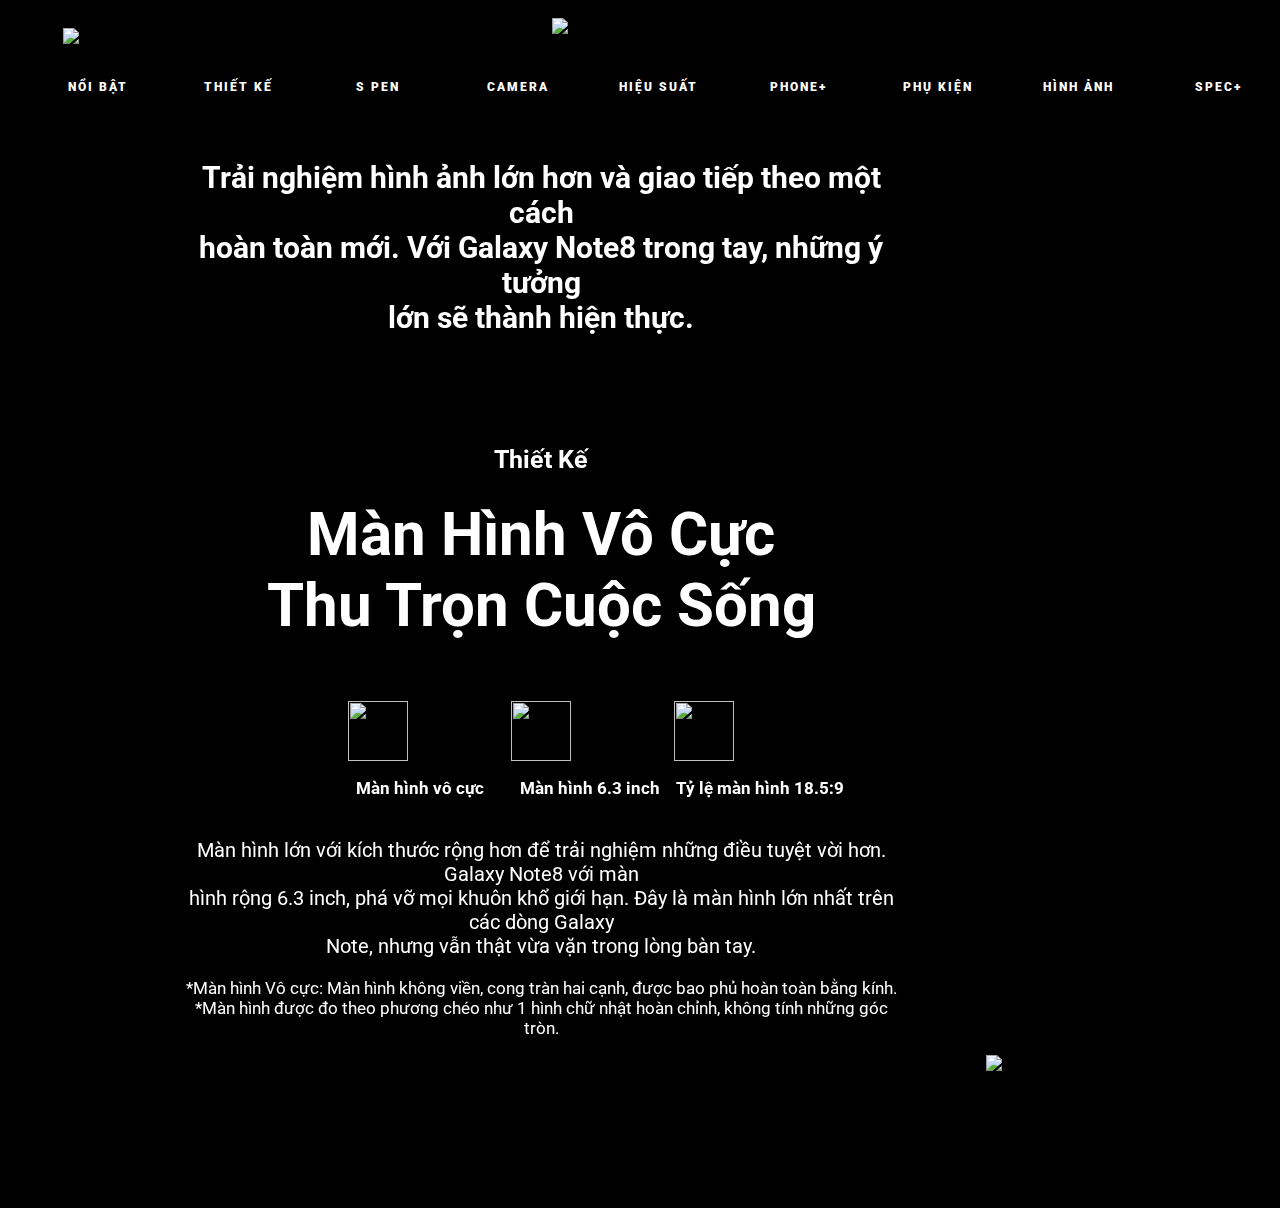
==== src/index.html @ 5ccabdea "add ManHinhVoCuc to html and css file" ====
<!doctype html>
<html lang="en">
    <head>
        <meta charset="UTF-8">
        <meta name="viewport"
              content="width=device-width, user-scalable=no, initial-scale=1.0, maximum-scale=1.0, minimum-scale=1.0">
        <meta http-equiv="X-UA-Compatible" content="ie=edge">
        <title>Samsung Note8</title>
        <link href="style.css" type="text/css" rel="stylesheet">
        <link href="https://fonts.googleapis.com/css?family=Roboto" rel="stylesheet">
    </head>
    <body >
    <header>
        <div id="headMenu">
            <img src="../res/ssn8_logo.png" id="logoSanPham"/>
            <a href="http://www.samsung.com/global/galaxy/">
                <img src="../res/samsung_logo.png" id="logoHang"/>
            </a>
            <div id="menu">
                <a href="#">
                    <div class="MenuItems">NỔI BẬT</div>
                </a>

                <a href="#">
                    <div class="MenuItems">THIẾT KẾ</div>
                </a>

                <a href="#">
                    <div class="MenuItems">S PEN</div>
                </a>

                <a href="#">
                    <div class="MenuItems">CAMERA</div>
                </a>

                <a href="#">
                    <div class="MenuItems">HIỆU SUẤT</div>
                </a>

                <a href="#">
                    <div class="MenuItems">PHONE+</div>
                </a>

                <a href="#">
                    <div class="MenuItems">PHỤ KIỆN</div>
                </a>

                <a href="#">
                    <div class="MenuItems">HÌNH ẢNH</div>
                </a>

                <a href="#">
                    <div class="MenuItems">SPEC+</div>
                </a>
            </div>
        </div>
    </header>
        <section id="lamPhaiLon">
            <div class="head">

            </div>
            <div class="body">

            </div>
            <div id="video">

            </div>
        </section>
        <section id="voCuc">
            <div class="head" id="voCucHead">
                <p id="trai_nghiem">Trải nghiệm hình ảnh lớn hơn và giao tiếp theo một cách<br>hoàn toàn mới. Với Galaxy Note8 trong tay, những ý tưởng<br>lớn sẽ thành hiện thực.</p>
                <p id="thiết_kế">Thiết Kế</p>
                <p id="mhvc">Màn Hình Vô Cực<br>Thu Trọn Cuộc Sống</p>
                <p>
                    <img src="https://image.samsung.com/vn/smartphones/galaxy-note8/images/galaxy-note8_design_icon01.png" width="60px" height="60px"/>
                    <img id="ahihi" src="https://image.samsung.com/vn/smartphones/galaxy-note8/images/galaxy-note8_design_icon02.png" width="60px" height="60px"/>
                    <img src="https://image.samsung.com/vn/smartphones/galaxy-note8/images/galaxy-note8_design_icon03.png" width="60px" height="60px"/>
                </p>
                <ul id="gioiThieu">
                    <li class="voCucItem">Màn hình vô cực</li>
                    <li class="voCucItem">Màn hình 6.3 inch</li>
                    <li class="voCucItem">Tỷ lệ màn hình 18.5:9</li>
                </ul>
                <p id="xuong"><br>Màn hình lớn với kích thước rộng hơn để trải nghiệm những điều tuyệt vời hơn. Galaxy Note8 với màn<br>hình rộng 6.3 inch, phá vỡ mọi khuôn khổ giới hạn. Đây là màn hình lớn nhất trên các dòng Galaxy<br>Note, nhưng vẫn thật vừa vặn trong lòng bàn tay.</p>
                <p id="hihi">*Màn hình Vô cực: Màn hình không viền, cong tràn hai cạnh, được bao phủ hoàn toàn bằng kính.<br>*Màn hình được đo theo phương chéo như 1 hình chữ nhật hoàn chỉnh, không tính những góc tròn.</p>
            </div>
            <div class="body" onmouseover="playAnimation()">
                <video id="videoPlayer" width= "100%" class="voCucImg" >
                    <source src="../res/note8-design.webm" type="video/webm"/>
                    Your browser does not support this media type
                </video>
                <img id="myPhone" class="voCucImg" src="https://image.samsung.com/vn/smartphones/galaxy-note8/images/galaxy-note8_design_phone_big.png">
            </div>
        </section>
        <section id="sPen">
            <div class="head">

            </div>
            <div class="body">

            </div>
        </section>
        <section id="camera">
            <div class="head">

            </div>
            <div class="body">

            </div>
        </section>
        <section id="hieuSuat">
            <div class="head">

            </div>
            <div class="body">

            </div>
        </section>
        <section id="phone-plus">
            <div class="head">

            </div>
            <div class="body">

            </div>
        </section>
        <section id="smart_switch">
            <div class="head">

            </div>
            <div class="body">

            </div>
        </section>
        <footer>
            <div id="hoTroThongtin">

            </div>
            <div id="thongTinPhapLy">

            </div>
        </footer>
    <script src="controller.js"></script>

    </body>
</html>
---- src/style.css ----
body {
    background-color: black;
    -webkit-font-smoothing: antialiased;
    font-size: 14px;
    font-family: 'Roboto', sans-serif;
}

/*Menu Trang Web*/
.MenuItems {
    width: 100px;
    height: 20px;
    border: hidden;
    float: left;
    text-align: center;
    position: relative;
    padding: 2px 0;
    margin-top: 10px;
    margin-left: 40px;
    letter-spacing: 2px;
    font-size: 12px;
    line-height: 10px;
    font-weight: 900;
    color: white;
    display: inline-block;

}

.MenuItems::before {
    content: "";
    display: block;
    position: absolute;
    bottom: 5px;
    height: 2px;
    width: 100%;
    background-color: white;
    transform-origin: center;
    transform: scale(0, 1);
    transition: transform 0.3s ease-out;
}

.MenuItems:hover {
    color: white;
    text-decoration: none;
}

.MenuItems:hover::before {
    transform-origin: center;
    transform: scale(1, 1);
}

#logoHang {
    width: 15%;
    position: absolute;
    top: 10px;
    left: 42.5%

}

#logoSanPham {
    position: fixed;
    margin-left: 55px;
    margin-top: 20px;
    height: 20px;
}

#headMenu {
    width: 100%;
    position: absolute;
    background-color: black;
}

#menu {
    background-color: black;
    position: fixed;
    top: 70px;
}

/*Man Hinh Vo Cuc*/
#voCuc {
    position: absolute;
    top: 100px;
}

ul li {
    list-style-type: none;
    float: left;
    width: 170px;
    font-size: 17px;
    display: inline;
}

video {
    top: 0;
    left: 0;
}

#myPhone {
    position: absolute;
    width: 80%;
    z-index: 300000;
    margin-left: 10%;
}

#gioiThieu {
    padding-left: 21%;
}

#voCucHead {
    height: fit-content;
    text-align: center;
    font-weight: bold;
    padding-top: 30px;
    color: white;
    display: inline-block;
    padding-left: 20%;
}

#trai_nghiem {
    font-size: 30px;
    padding-bottom: 80px;
}

#thiết_kế {
    font-size: 25px;
}

#mhvc {
    font-size: 60px;
    margin-top: 10px;
}

#ahihi {
    padding: 0 100px 0 100px;
}

#d {
    padding-left: 460px;
}

#xuong {
    padding-top: 30px;
    font-weight: initial;
    font-size: 20px;
}

#hihi {
    font-weight: initial;
    font-size: 17px;
}
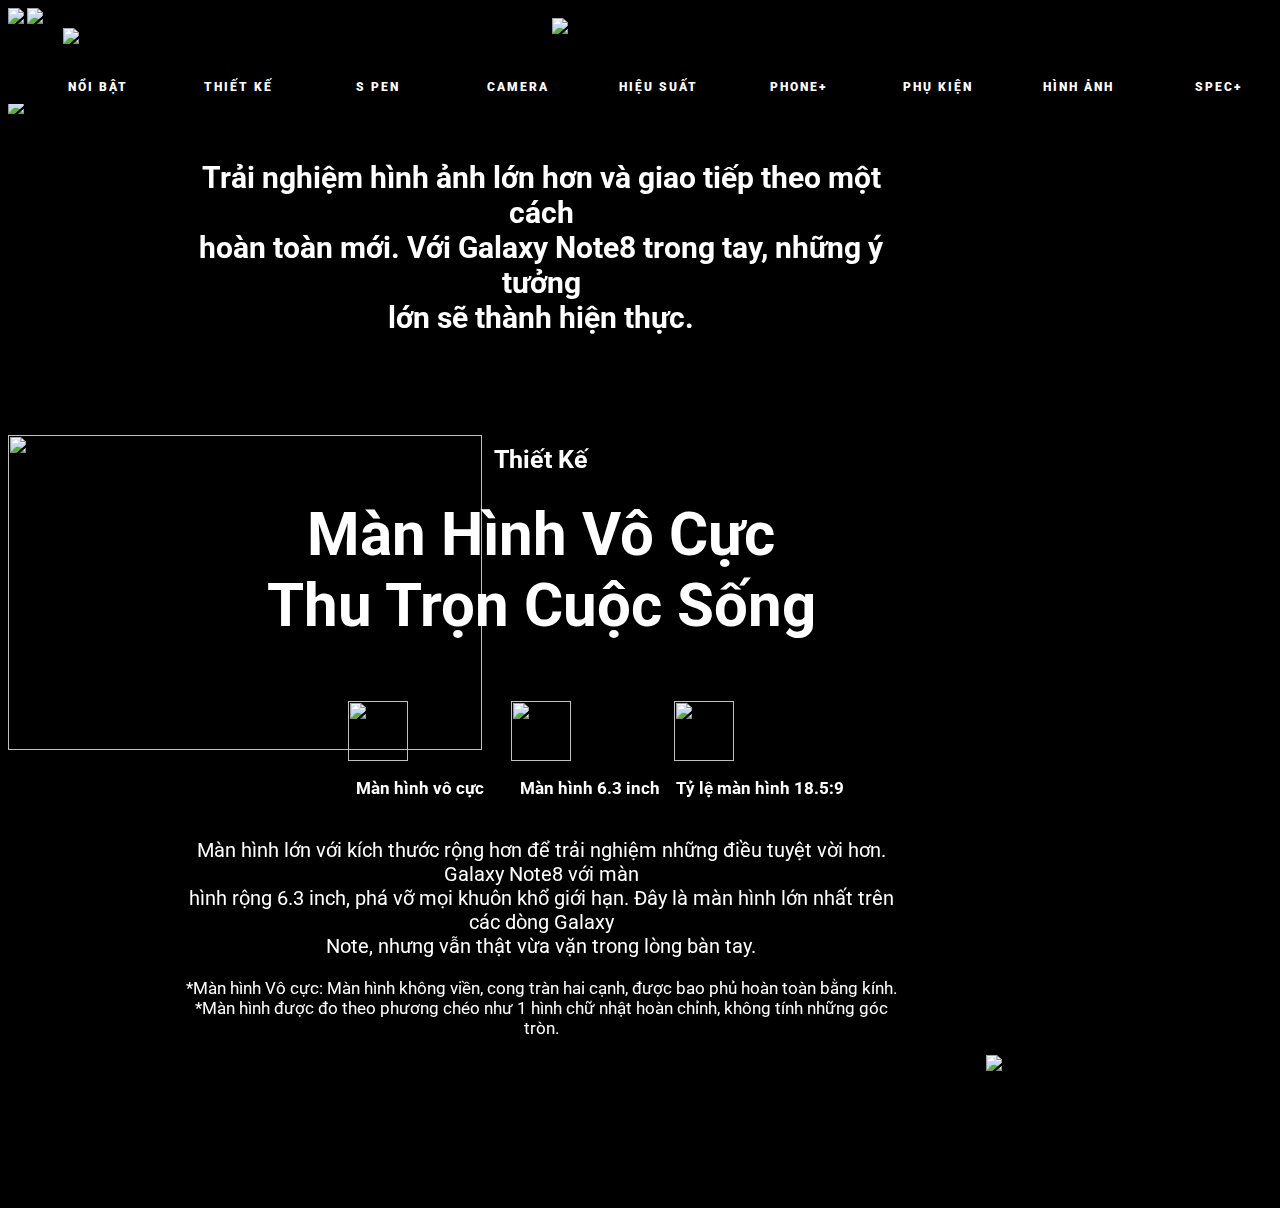
==== commit 9fdfe2c8: "fix bug in index.html" ====
--- a/src/index.html
+++ b/src/index.html
@@ -1,21 +1,24 @@
 <!doctype html>
 <html lang="en">
-    <head>
-        <meta charset="UTF-8">
-        <meta name="viewport"
-              content="width=device-width, user-scalable=no, initial-scale=1.0, maximum-scale=1.0, minimum-scale=1.0">
-        <meta http-equiv="X-UA-Compatible" content="ie=edge">
-        <title>Samsung Note8</title>
-        <link href="style.css" type="text/css" rel="stylesheet">
-        <link href="https://fonts.googleapis.com/css?family=Roboto" rel="stylesheet">
-    </head>
-    <body >
-    <header>
-        <div id="headMenu">
+<head>
+    <meta charset="UTF-8">
+    <meta name="viewport"
+          content="width=device-width, user-scalable=no, initial-scale=1.0, maximum-scale=1.0, minimum-scale=1.0">
+    <meta http-equiv="X-UA-Compatible" content="ie=edge">
+    <title>Samsung Note8</title>
+    <link href="style.css" type="text/css" rel="stylesheet">
+    <link href="https://fonts.googleapis.com/css?family=Roboto" rel="stylesheet">
+    <link href="https://fonts.googleapis.com/css?family=Roboto+Condensed" rel="stylesheet">
+</head>
+<body>
+<header>
+    <div id="headMenu">
+        <a href="http://www.samsung.com/global/galaxy/">
+            <img src="../res/samsung_logo.png" id="logoHang"/>
+        </a>
+        <div id="goWithScroll">
             <img src="../res/ssn8_logo.png" id="logoSanPham"/>
-            <a href="http://www.samsung.com/global/galaxy/">
-                <img src="../res/samsung_logo.png" id="logoHang"/>
-            </a>
+
             <div id="menu">
                 <a href="#">
                     <div class="MenuItems">NỔI BẬT</div>
@@ -54,93 +57,110 @@
                 </a>
             </div>
         </div>
-    </header>
-        <section id="lamPhaiLon">
-            <div class="head">
+    </div>
+</header>
+<section id="lamPhaiLon">
+    <img src="https://image.samsung.com/vn/smartphones/galaxy-note8/images/galaxy-note8_overview_kv_type1_m.jpg"
+         id="backgroundLPL">
+    <img src="../res/ssn8_logo.png" id="logoLPL"/>
+    <h1 id="lpl">Làm phải lớn</h1>
+    <img id="anh_lpl"
+         src="https://image.samsung.com/vn/smartphones/galaxy-note8/images/galaxy-note8_overview_kv_phone_black_m.png"/>
+    <div id="video">
+        <iframe width="510" height="315" src="https://www.youtube.com/embed/RKYjdTiMkXM" frameborder="0">
+            Video not supported
+        </iframe>
+        <iframe width="510" height="315" src="https://www.youtube.com/embed/CwOH-DRgnPo" frameborder="0">
+            Video not supported
+        </iframe>
+        <img src="https://images.samsung.com/is/image/samsung/p5/vn/smartphones/galaxy-note8/galaxy-note8_banner04_m.jpg?$ORIGIN_JPG$"
+             width="474" height="315"/>
+    </div>
+</section>
+<section id="voCuc">
+    <div class="head" id="voCucHead">
+        <p id="trai_nghiem">Trải nghiệm hình ảnh lớn hơn và giao tiếp theo một cách<br>hoàn toàn mới. Với Galaxy Note8
+            trong tay, những ý tưởng<br>lớn sẽ thành hiện thực.</p>
+        <p id="thiết_kế">Thiết Kế</p>
+        <p id="mhvc">Màn Hình Vô Cực<br>Thu Trọn Cuộc Sống</p>
+        <p>
+            <img src="https://image.samsung.com/vn/smartphones/galaxy-note8/images/galaxy-note8_design_icon01.png"
+                 width="60px" height="60px"/>
+            <img id="ahihi"
+                 src="https://image.samsung.com/vn/smartphones/galaxy-note8/images/galaxy-note8_design_icon02.png"
+                 width="60px" height="60px"/>
+            <img src="https://image.samsung.com/vn/smartphones/galaxy-note8/images/galaxy-note8_design_icon03.png"
+                 width="60px" height="60px"/>
+        </p>
+        <ul id="gioiThieu">
+            <li class="voCucItem">Màn hình vô cực</li>
+            <li class="voCucItem">Màn hình 6.3 inch</li>
+            <li class="voCucItem">Tỷ lệ màn hình 18.5:9</li>
+        </ul>
+        <p id="xuong"><br>Màn hình lớn với kích thước rộng hơn để trải nghiệm những điều tuyệt vời hơn. Galaxy Note8 với
+            màn<br>hình rộng 6.3 inch, phá vỡ mọi khuôn khổ giới hạn. Đây là màn hình lớn nhất trên các dòng Galaxy<br>Note,
+            nhưng vẫn thật vừa vặn trong lòng bàn tay.</p>
+        <p id="hihi">*Màn hình Vô cực: Màn hình không viền, cong tràn hai cạnh, được bao phủ hoàn toàn bằng kính.<br>*Màn
+            hình được đo theo phương chéo như 1 hình chữ nhật hoàn chỉnh, không tính những góc tròn.</p>
+    </div>
+    <div class="body" onmouseover="playAnimation()">
+        <video id="videoPlayer" preload="auto" width="100%" class="voCucImg">
+            <source src="../res/voCuc_video.webm" type="video/webm"/>
+            Your browser does not support this media type
+        </video>
+        <img id="myPhone" class="voCucImg"
+             src="https://image.samsung.com/vn/smartphones/galaxy-note8/images/galaxy-note8_design_phone_big.png">
+    </div>
+</section>
+<section id="sPen">
+    <div class="head">
 
-            </div>
-            <div class="body">
+    </div>
+    <div class="body">
 
-            </div>
-            <div id="video">
+    </div>
+</section>
+<section id="camera">
+    <div class="head">
 
-            </div>
-        </section>
-        <section id="voCuc">
-            <div class="head" id="voCucHead">
-                <p id="trai_nghiem">Trải nghiệm hình ảnh lớn hơn và giao tiếp theo một cách<br>hoàn toàn mới. Với Galaxy Note8 trong tay, những ý tưởng<br>lớn sẽ thành hiện thực.</p>
-                <p id="thiết_kế">Thiết Kế</p>
-                <p id="mhvc">Màn Hình Vô Cực<br>Thu Trọn Cuộc Sống</p>
-                <p>
-                    <img src="https://image.samsung.com/vn/smartphones/galaxy-note8/images/galaxy-note8_design_icon01.png" width="60px" height="60px"/>
-                    <img id="ahihi" src="https://image.samsung.com/vn/smartphones/galaxy-note8/images/galaxy-note8_design_icon02.png" width="60px" height="60px"/>
-                    <img src="https://image.samsung.com/vn/smartphones/galaxy-note8/images/galaxy-note8_design_icon03.png" width="60px" height="60px"/>
-                </p>
-                <ul id="gioiThieu">
-                    <li class="voCucItem">Màn hình vô cực</li>
-                    <li class="voCucItem">Màn hình 6.3 inch</li>
-                    <li class="voCucItem">Tỷ lệ màn hình 18.5:9</li>
-                </ul>
-                <p id="xuong"><br>Màn hình lớn với kích thước rộng hơn để trải nghiệm những điều tuyệt vời hơn. Galaxy Note8 với màn<br>hình rộng 6.3 inch, phá vỡ mọi khuôn khổ giới hạn. Đây là màn hình lớn nhất trên các dòng Galaxy<br>Note, nhưng vẫn thật vừa vặn trong lòng bàn tay.</p>
-                <p id="hihi">*Màn hình Vô cực: Màn hình không viền, cong tràn hai cạnh, được bao phủ hoàn toàn bằng kính.<br>*Màn hình được đo theo phương chéo như 1 hình chữ nhật hoàn chỉnh, không tính những góc tròn.</p>
-            </div>
-            <div class="body" onmouseover="playAnimation()">
-                <video id="videoPlayer" width= "100%" class="voCucImg" >
-                    <source src="../res/note8-design.webm" type="video/webm"/>
-                    Your browser does not support this media type
-                </video>
-                <img id="myPhone" class="voCucImg" src="https://image.samsung.com/vn/smartphones/galaxy-note8/images/galaxy-note8_design_phone_big.png">
-            </div>
-        </section>
-        <section id="sPen">
-            <div class="head">
+    </div>
+    <div class="body">
 
-            </div>
-            <div class="body">
+    </div>
+</section>
+<section id="hieuSuat">
+    <div class="head">
 
-            </div>
-        </section>
-        <section id="camera">
-            <div class="head">
+    </div>
+    <div class="body">
 
-            </div>
-            <div class="body">
+    </div>
+</section>
+<section id="phone-plus">
+    <div class="head">
 
-            </div>
-        </section>
-        <section id="hieuSuat">
-            <div class="head">
+    </div>
+    <div class="body">
 
-            </div>
-            <div class="body">
+    </div>
+</section>
+<section id="smart_switch">
+    <div class="head">
 
-            </div>
-        </section>
-        <section id="phone-plus">
-            <div class="head">
+    </div>
+    <div class="body">
 
-            </div>
-            <div class="body">
+    </div>
+</section>
+<footer>
+    <div id="hoTroThongtin">
 
-            </div>
-        </section>
-        <section id="smart_switch">
-            <div class="head">
+    </div>
+    <div id="thongTinPhapLy">
 
-            </div>
-            <div class="body">
+    </div>
+</footer>
+<script src="controller.js"></script>
 
-            </div>
-        </section>
-        <footer>
-            <div id="hoTroThongtin">
-
-            </div>
-            <div id="thongTinPhapLy">
-
-            </div>
-        </footer>
-    <script src="controller.js"></script>
-
-    </body>
+</body>
 </html>
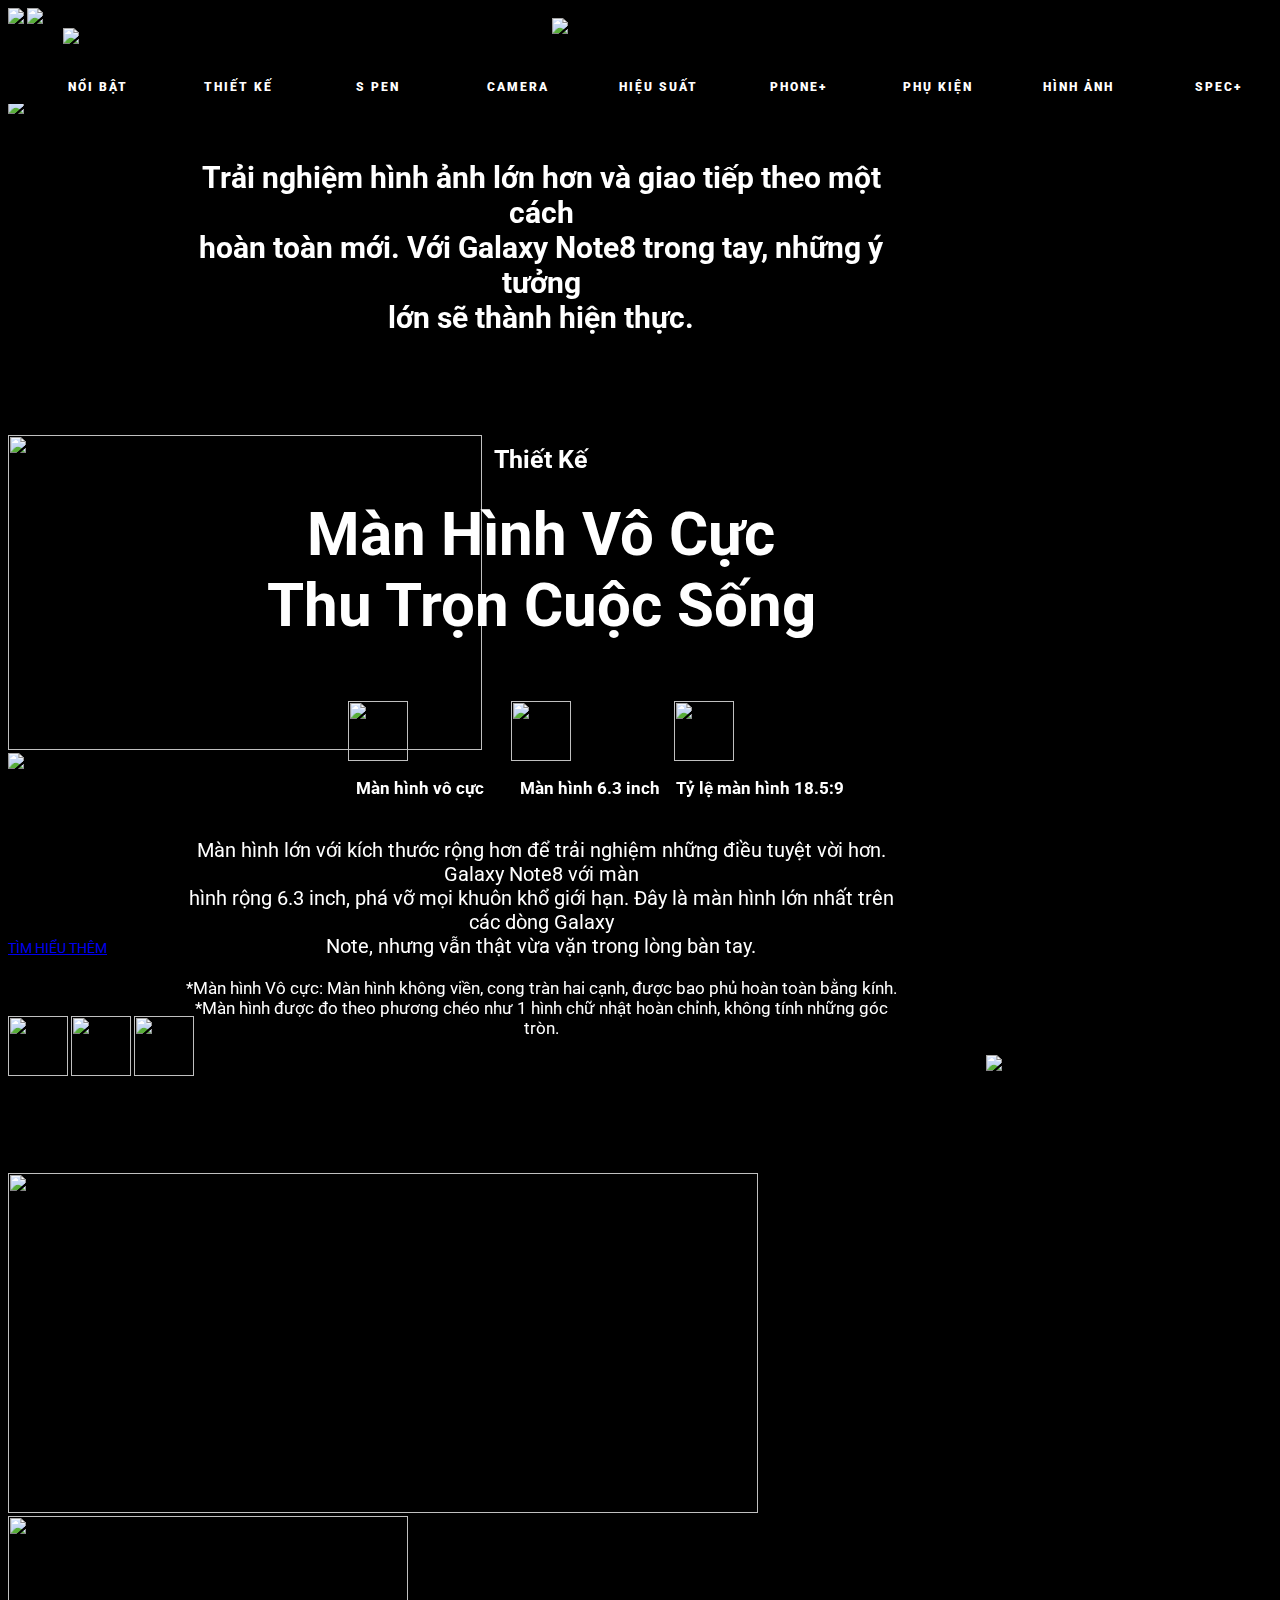
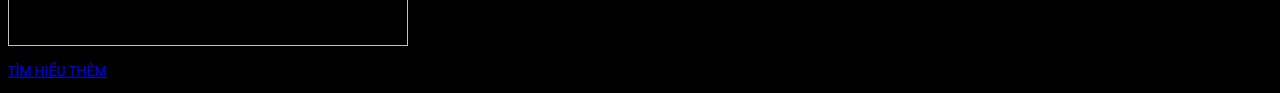
==== commit c7da0911: "add "S Pen" part into .html" ====
--- a/src/index.html
+++ b/src/index.html
@@ -103,7 +103,7 @@
         <p id="hihi">*Màn hình Vô cực: Màn hình không viền, cong tràn hai cạnh, được bao phủ hoàn toàn bằng kính.<br>*Màn
             hình được đo theo phương chéo như 1 hình chữ nhật hoàn chỉnh, không tính những góc tròn.</p>
     </div>
-    <div class="body" onmouseover="playAnimation()">
+    <div class="body" id="voCucBody" onmouseover="playAnimation()">
         <video id="videoPlayer" preload="auto" width="100%" class="voCucImg">
             <source src="../res/voCuc_video.webm" type="video/webm"/>
             Your browser does not support this media type
@@ -113,11 +113,39 @@
     </div>
 </section>
 <section id="sPen">
-    <div class="head">
-
-    </div>
-    <div class="body">
-
+    <div id="spen">
+        <img id="anhSPen"
+             src="https://image.samsung.com/vn/smartphones/galaxy-note8/images/galaxy-note8_spen_sketch01_m.jpg">
+        <div id="textSPen">
+            S PEN
+            <p id="headerSP">Bút S Pen. Một Phương Thức<br>Giao Tiếp Hoàn Toàn Mới</p>
+            <p id="introSP">Sử dụng bút S Pen để thể hiện cá tính của bạn theo cách thật khác biệt. Vẽ các biểu tượng
+                Emoji để thể<br>hiện cảm xúc hoặc viết thông điệp trực tiếp lên ảnh và gửi tin nhắn dưới dạng chữ viết
+                tay.<br>
+                Trải nghiệm những điều ý nghĩa nhất với S Pen.</p>
+            <p id="noteSP">*Hình ảnh mô phỏng chỉ mang tính chất minh họa</p>
+            <p id="moreSp"><a href="#" target="_self">TÌM HIỂU THÊM</a></p>
+            <p id="header2SP">Bút S Pen. Một Phương Thức<br>Giao Tiếp Hoàn Toàn Mới</p>
+            <img src="https://image.samsung.com/vn/smartphones/galaxy-note8/images/galaxy-note8_spen_icon01.png"
+                 width="60px" height="60px"/>
+            <img id="samsung-note"
+                 src="https://image.samsung.com/vn/smartphones/galaxy-note8/images/galaxy-note8_spen_icon02.png"
+                 width="60px" height="60px"/>
+            <img src="https://image.samsung.com/vn/smartphones/galaxy-note8/images/galaxy-note8_spen_icon03.png"
+                 width="60px" height="60px"/>
+            <ul id="listSP">
+                <li class="itemSP">Tin nhắn động</li>
+                <li class="itemSP">Samsung Notes</li>
+                <li class="itemSP">Ghi chú trên màn<br>hình khóa + Cố định<br>vào Màn Hình Luôn<br>Hiển Thị</li>
+            </ul>
+            <br><img id="phoneSP"
+                     src="https://image.samsung.com/vn/smartphones/galaxy-note8/images/galaxy-note8_spen_phone.png"
+                     width="750px" height="340px"/><br>
+            <img id="but"
+                 src="https://image.samsung.com/vn/smartphones/galaxy-note8/images/galaxy-note8_spen_spen_m.png"
+                 width="400px" height="130px"/>
+            <p id="moreSP2"><a href="#" target="_self">TÌM HIỂU THÊM</a></p>
+        </div>
     </div>
 </section>
 <section id="camera">
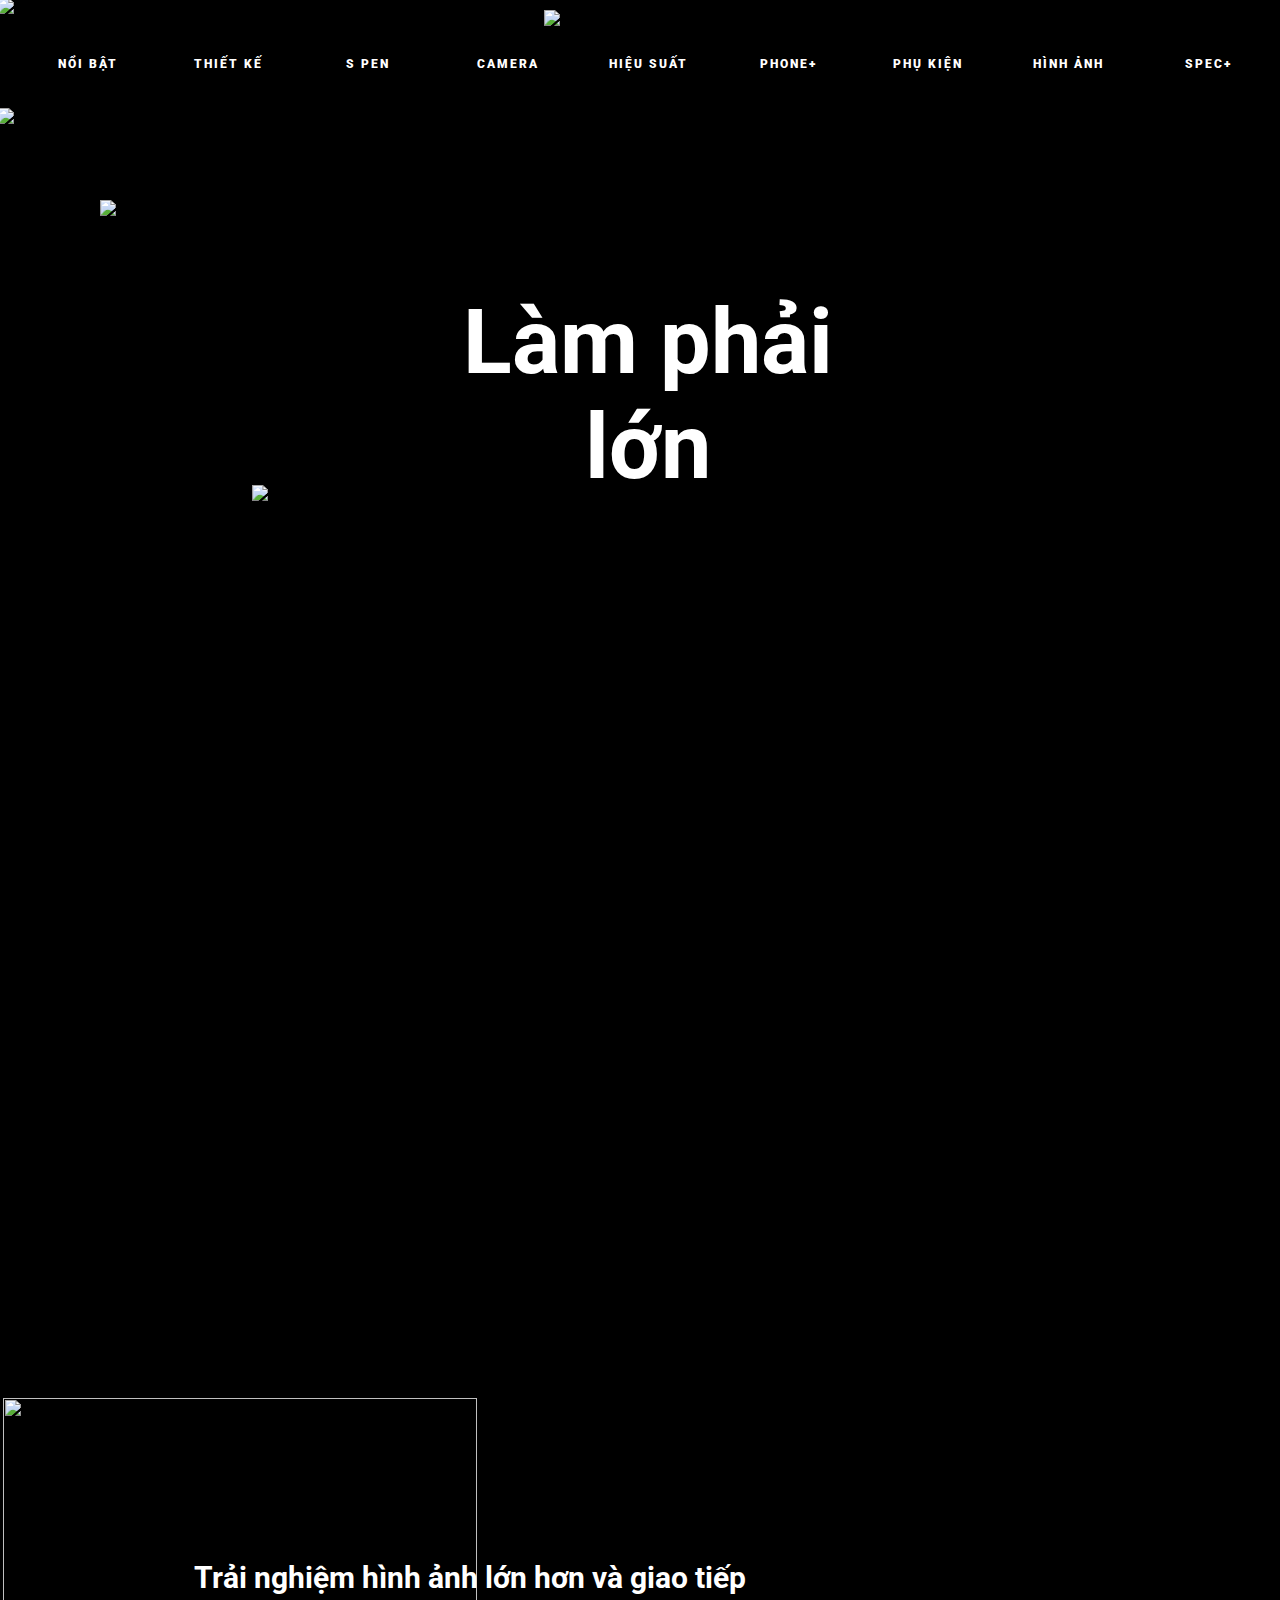
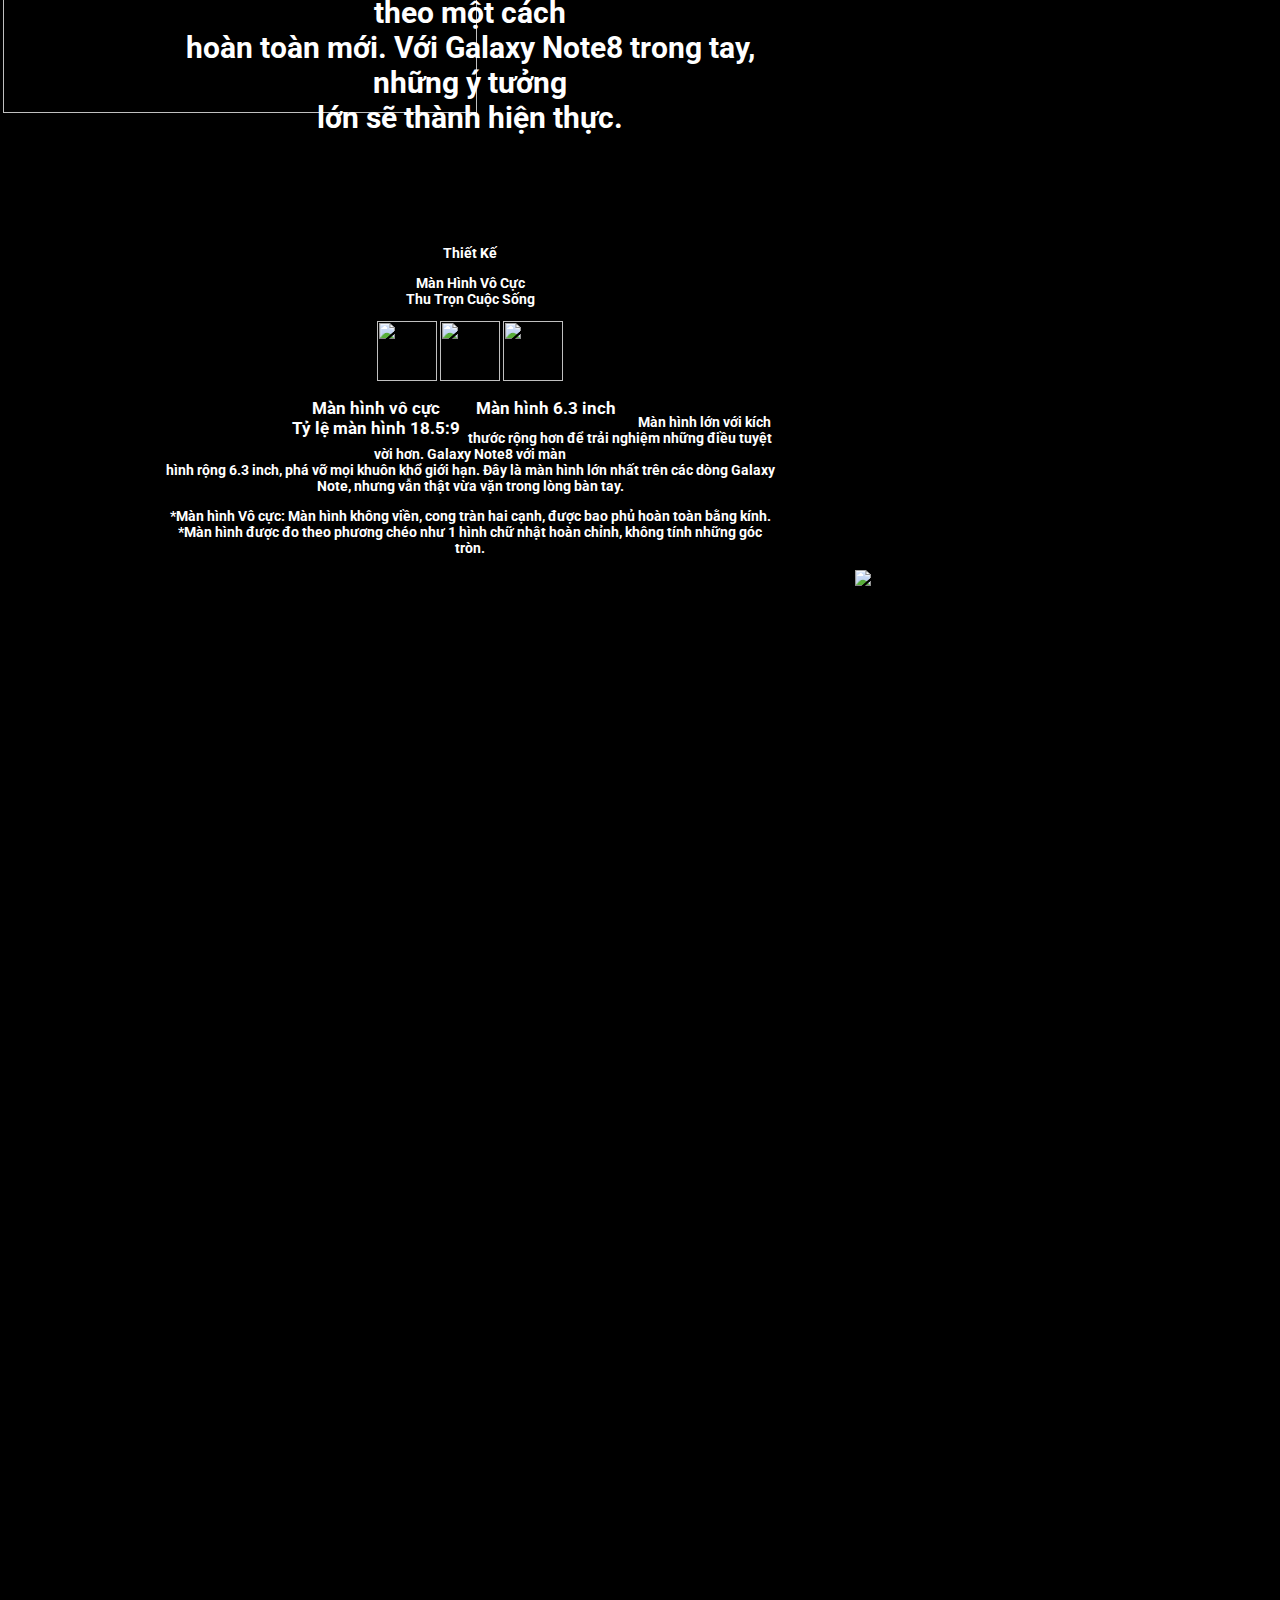
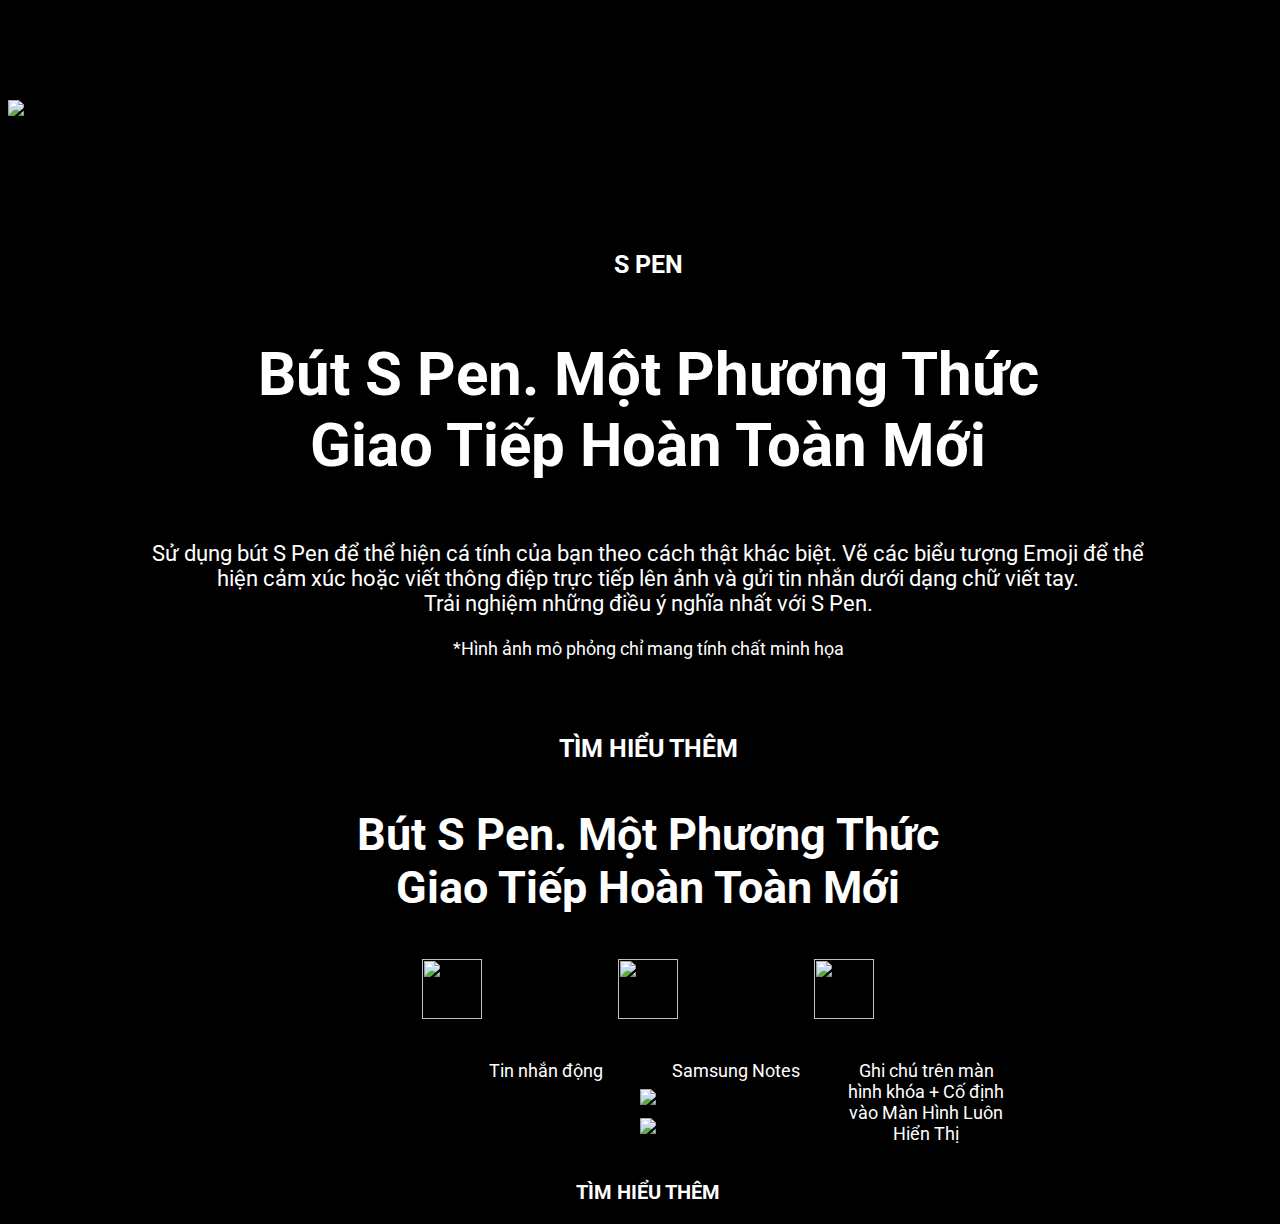
==== commit 2b410279: "rearrange .html file for better UI" ====
--- a/src/index.html
+++ b/src/index.html
@@ -2,8 +2,7 @@
 <html lang="en">
 <head>
     <meta charset="UTF-8">
-    <meta name="viewport"
-          content="width=device-width, user-scalable=no, initial-scale=1.0, maximum-scale=1.0, minimum-scale=1.0">
+    <meta name="viewport" content="width=device-width, user-scalable=no, initial-scale=1.0, maximum-scale=1.0, minimum-scale=1.0">
     <meta http-equiv="X-UA-Compatible" content="ie=edge">
     <title>Samsung Note8</title>
     <link href="style.css" type="text/css" rel="stylesheet">
@@ -17,7 +16,7 @@
             <img src="../res/samsung_logo.png" id="logoHang"/>
         </a>
         <div id="goWithScroll">
-            <img src="../res/ssn8_logo.png" id="logoSanPham"/>
+            <img src="../res/ssn8_logo.png" id="logoProduct"/>
 
             <div id="menu">
                 <a href="#">
@@ -59,11 +58,14 @@
         </div>
     </div>
 </header>
+
 <section id="lamPhaiLon">
     <img src="https://image.samsung.com/vn/smartphones/galaxy-note8/images/galaxy-note8_overview_kv_type1_m.jpg"
          id="backgroundLPL">
     <img src="../res/ssn8_logo.png" id="logoLPL"/>
+
     <h1 id="lpl">Làm phải lớn</h1>
+
     <img id="anh_lpl"
          src="https://image.samsung.com/vn/smartphones/galaxy-note8/images/galaxy-note8_overview_kv_phone_black_m.png"/>
     <div id="video">
@@ -73,34 +75,40 @@
         <iframe width="510" height="315" src="https://www.youtube.com/embed/CwOH-DRgnPo" frameborder="0">
             Video not supported
         </iframe>
+
         <img src="https://images.samsung.com/is/image/samsung/p5/vn/smartphones/galaxy-note8/galaxy-note8_banner04_m.jpg?$ORIGIN_JPG$"
              width="474" height="315"/>
     </div>
 </section>
+
 <section id="voCuc">
     <div class="head" id="voCucHead">
         <p id="trai_nghiem">Trải nghiệm hình ảnh lớn hơn và giao tiếp theo một cách<br>hoàn toàn mới. Với Galaxy Note8
             trong tay, những ý tưởng<br>lớn sẽ thành hiện thực.</p>
-        <p id="thiết_kế">Thiết Kế</p>
-        <p id="mhvc">Màn Hình Vô Cực<br>Thu Trọn Cuộc Sống</p>
-        <p>
-            <img src="https://image.samsung.com/vn/smartphones/galaxy-note8/images/galaxy-note8_design_icon01.png"
-                 width="60px" height="60px"/>
-            <img id="ahihi"
-                 src="https://image.samsung.com/vn/smartphones/galaxy-note8/images/galaxy-note8_design_icon02.png"
-                 width="60px" height="60px"/>
-            <img src="https://image.samsung.com/vn/smartphones/galaxy-note8/images/galaxy-note8_design_icon03.png"
-                 width="60px" height="60px"/>
-        </p>
+        <p id="design">Thiết Kế</p>
+        <p id="header_voCuc">Màn Hình Vô Cực<br>Thu Trọn Cuộc Sống</p>
+
+        <img src="https://image.samsung.com/vn/smartphones/galaxy-note8/images/galaxy-note8_design_icon01.png"
+             width="60px" height="60px"/>
+        <img id="icon_voCuc"
+             src="https://image.samsung.com/vn/smartphones/galaxy-note8/images/galaxy-note8_design_icon02.png"
+             width="60px" height="60px"/>
+        <img src="https://image.samsung.com/vn/smartphones/galaxy-note8/images/galaxy-note8_design_icon03.png"
+             width="60px" height="60px"/>
+
         <ul id="gioiThieu">
             <li class="voCucItem">Màn hình vô cực</li>
             <li class="voCucItem">Màn hình 6.3 inch</li>
             <li class="voCucItem">Tỷ lệ màn hình 18.5:9</li>
         </ul>
-        <p id="xuong"><br>Màn hình lớn với kích thước rộng hơn để trải nghiệm những điều tuyệt vời hơn. Galaxy Note8 với
+
+        <p id="introVoCuc"><br>Màn hình lớn với kích thước rộng hơn để trải nghiệm những điều tuyệt vời hơn. Galaxy
+            Note8 với
             màn<br>hình rộng 6.3 inch, phá vỡ mọi khuôn khổ giới hạn. Đây là màn hình lớn nhất trên các dòng Galaxy<br>Note,
             nhưng vẫn thật vừa vặn trong lòng bàn tay.</p>
-        <p id="hihi">*Màn hình Vô cực: Màn hình không viền, cong tràn hai cạnh, được bao phủ hoàn toàn bằng kính.<br>*Màn
+
+        <p id="introVoCuc_2">*Màn hình Vô cực: Màn hình không viền, cong tràn hai cạnh, được bao phủ hoàn toàn bằng
+            kính.<br>*Màn
             hình được đo theo phương chéo như 1 hình chữ nhật hoàn chỉnh, không tính những góc tròn.</p>
     </div>
     <div class="body" id="voCucBody" onmouseover="playAnimation()">
@@ -108,46 +116,64 @@
             <source src="../res/voCuc_video.webm" type="video/webm"/>
             Your browser does not support this media type
         </video>
+
         <img id="myPhone" class="voCucImg"
              src="https://image.samsung.com/vn/smartphones/galaxy-note8/images/galaxy-note8_design_phone_big.png">
     </div>
 </section>
-<section id="sPen">
-    <div id="spen">
+
+<section id="sPenSection">
+    <div id="spen" onmouseover="changeText()">
         <img id="anhSPen"
-             src="https://image.samsung.com/vn/smartphones/galaxy-note8/images/galaxy-note8_spen_sketch01_m.jpg">
+             src="https://image.samsung.com/vn/smartphones/galaxy-note8/images/galaxy-note8_spen_sketch01_m.jpg"
+        >
+
         <div id="textSPen">
             S PEN
-            <p id="headerSP">Bút S Pen. Một Phương Thức<br>Giao Tiếp Hoàn Toàn Mới</p>
-            <p id="introSP">Sử dụng bút S Pen để thể hiện cá tính của bạn theo cách thật khác biệt. Vẽ các biểu tượng
-                Emoji để thể<br>hiện cảm xúc hoặc viết thông điệp trực tiếp lên ảnh và gửi tin nhắn dưới dạng chữ viết
-                tay.<br>
-                Trải nghiệm những điều ý nghĩa nhất với S Pen.</p>
-            <p id="noteSP">*Hình ảnh mô phỏng chỉ mang tính chất minh họa</p>
-            <p id="moreSp"><a href="#" target="_self">TÌM HIỂU THÊM</a></p>
-            <p id="header2SP">Bút S Pen. Một Phương Thức<br>Giao Tiếp Hoàn Toàn Mới</p>
-            <img src="https://image.samsung.com/vn/smartphones/galaxy-note8/images/galaxy-note8_spen_icon01.png"
-                 width="60px" height="60px"/>
-            <img id="samsung-note"
-                 src="https://image.samsung.com/vn/smartphones/galaxy-note8/images/galaxy-note8_spen_icon02.png"
-                 width="60px" height="60px"/>
-            <img src="https://image.samsung.com/vn/smartphones/galaxy-note8/images/galaxy-note8_spen_icon03.png"
-                 width="60px" height="60px"/>
-            <ul id="listSP">
-                <li class="itemSP">Tin nhắn động</li>
-                <li class="itemSP">Samsung Notes</li>
-                <li class="itemSP">Ghi chú trên màn<br>hình khóa + Cố định<br>vào Màn Hình Luôn<br>Hiển Thị</li>
-            </ul>
-            <br><img id="phoneSP"
-                     src="https://image.samsung.com/vn/smartphones/galaxy-note8/images/galaxy-note8_spen_phone.png"
-                     width="750px" height="340px"/><br>
-            <img id="but"
-                 src="https://image.samsung.com/vn/smartphones/galaxy-note8/images/galaxy-note8_spen_spen_m.png"
-                 width="400px" height="130px"/>
-            <p id="moreSP2"><a href="#" target="_self">TÌM HIỂU THÊM</a></p>
+            <div id="sPenPart_1">
+                <p id="headerSP">Bút S Pen. Một Phương Thức<br>Giao Tiếp Hoàn Toàn Mới</p>
+                <p id="introSP">Sử dụng bút S Pen để thể hiện cá tính của bạn theo cách thật khác biệt. Vẽ các biểu
+                    tượng
+                    Emoji để thể<br>hiện cảm xúc hoặc viết thông điệp trực tiếp lên ảnh và gửi tin nhắn dưới dạng chữ
+                    viết
+                    tay.<br>
+                    Trải nghiệm những điều ý nghĩa nhất với S Pen.</p>
+                <p id="noteSP">*Hình ảnh mô phỏng chỉ mang tính chất minh họa</p>
+                <p id="moreSp"><a href="#" target="_self">TÌM HIỂU THÊM</a></p>
+            </div>
+
+            <div id="sPenPart_2">
+                <p id="header2SP">Bút S Pen. Một Phương Thức<br>Giao Tiếp Hoàn Toàn Mới</p>
+
+                <img src="https://image.samsung.com/vn/smartphones/galaxy-note8/images/galaxy-note8_spen_icon01.png"
+                     width="60px" height="60px"/>
+                <img id="samsung-note"
+                     src="https://image.samsung.com/vn/smartphones/galaxy-note8/images/galaxy-note8_spen_icon02.png"
+                     width="60px" height="60px"/>
+                <img src="https://image.samsung.com/vn/smartphones/galaxy-note8/images/galaxy-note8_spen_icon03.png"
+                     width="60px" height="60px"/>
+
+                <ul id="listSP">
+                    <li class="itemSP">Tin nhắn động</li>
+                    <li class="itemSP">Samsung Notes</li>
+                    <li class="itemSP">Ghi chú trên màn<br>hình khóa + Cố định<br>vào Màn Hình Luôn<br>Hiển Thị</li>
+                </ul>
+            </div>
+
+            <div id="imageSPen">
+                <br><img id="phoneSP"
+                         src="https://image.samsung.com/vn/smartphones/galaxy-note8/images/galaxy-note8_spen_phone.png"
+            /><br>
+                <img id="butSPen"
+                     src="https://image.samsung.com/vn/smartphones/galaxy-note8/images/galaxy-note8_spen_spen_m.png"
+                />
+
+                <p id="moreSP2"><a href="#" target="_self">TÌM HIỂU THÊM</a></p>
+            </div>
         </div>
     </div>
 </section>
+
 <section id="camera">
     <div class="head">
 
@@ -156,6 +182,7 @@
 
     </div>
 </section>
+
 <section id="hieuSuat">
     <div class="head">
 
@@ -164,6 +191,7 @@
 
     </div>
 </section>
+
 <section id="phone-plus">
     <div class="head">
 
@@ -172,6 +200,7 @@
 
     </div>
 </section>
+
 <section id="smart_switch">
     <div class="head">
 
@@ -180,6 +209,7 @@
 
     </div>
 </section>
+
 <footer>
     <div id="hoTroThongtin">
 
@@ -189,6 +219,6 @@
     </div>
 </footer>
 <script src="controller.js"></script>
-
 </body>
+
 </html>
--- a/src/style.css
+++ b/src/style.css
@@ -3,6 +3,19 @@
     -webkit-font-smoothing: antialiased;
     font-size: 14px;
     font-family: 'Roboto', sans-serif;
+}
+
+a {
+    text-decoration: none;
+    color: white;
+}
+
+ul li {
+    list-style-type: none;
+    float: left;
+    width: 170px;
+    font-size: 17px;
+    display: inline;
 }
 
 /*Menu Trang Web*/
@@ -52,52 +65,96 @@
     width: 15%;
     position: absolute;
     top: 10px;
-    left: 42.5%
-
+    left: 42.5%;
+    z-index: 20;
+
+}
+
+#goWithScroll {
+    width: 100%;
+    position: fixed;
+    margin-top: -10px;
+    margin-left: -10px;
+    margin-right: -10px;
+    background-color: black;
+    z-index: 10;
 }
 
 #logoSanPham {
-    position: fixed;
-    margin-left: 55px;
+    margin-left: 60px;
     margin-top: 20px;
     height: 20px;
 }
 
-#headMenu {
-    width: 100%;
-    position: absolute;
-    background-color: black;
-}
-
 #menu {
-    background-color: black;
-    position: fixed;
-    top: 70px;
+    margin-top: 30px;
+}
+
+/*Lam  Phai Lon*/
+
+#backgroundLPL {
+    position: absolute;
+    top: 108px;
+    object-fit: cover;
+    width: 100%;
+    margin-left: -10px;
+    margin-right: -10px;
+}
+
+#bodyLPL {
+    color: white;
+    font-weight: bolder;
+}
+
+#logoLPL {
+    position: absolute;
+    top: 200px;
+    left: 100px;
+    width: 12%;
+}
+
+#lpl {
+    position: absolute;
+    top: 230px;
+    text-align: center;
+    font-size: 90px;
+    width: 40%;
+    margin-left: 30%;
+    color: white;
+    font-family: 'Roboto', sans-serif;
+}
+
+#anh_lpl {
+    width: 70%;
+    margin-left: 22%;
+    position: absolute;
+    top: 485px;
+    left: -30px;
+}
+
+#video {
+    width: 100%;
+    margin-right: -5px;
+    margin-left: -5px;
+    position: absolute;
+    top: 1080px;
 }
 
 /*Man Hinh Vo Cuc*/
 #voCuc {
     position: absolute;
-    top: 100px;
-}
-
-ul li {
-    list-style-type: none;
-    float: left;
-    width: 170px;
-    font-size: 17px;
-    display: inline;
-}
-
-video {
-    top: 0;
-    left: 0;
+    top: 1500px;
+}
+
+#videoPlayer {
+    width: 100%;
+    position: relative;
 }
 
 #myPhone {
     position: absolute;
     width: 80%;
-    z-index: 300000;
+    z-index: 1;
     margin-left: 10%;
 }
 
@@ -148,7 +205,75 @@
     font-size: 17px;
 }
 
-
-
-
-
+/*S PEN*/
+
+#spen {
+    position: absolute;
+    top: 3300px;
+    width: 100%;
+    text-align: center;
+    color: white;
+    font-weight: bold;
+    font-size: 25px;
+}
+
+#textSPen {
+    position: absolute;
+    top: 150px;
+    width: 80%;
+    left: 10%;
+}
+
+#anhSPen {
+    position: absolute;
+    left: 0px;
+    width: 100%;
+    z-index: -1;
+}
+
+#headerSP {
+    font-size: 60px;
+}
+
+#introSP {
+    font-weight: initial;
+    font-size: 22px;
+}
+
+#noteSP {
+    font-weight: initial;
+    font-size: 18px;
+}
+
+#moreSp {
+    padding-top: 50px;
+}
+
+#header2SP {
+    font-size: 45px;
+}
+
+#samsung-note {
+    padding: 0 130px 0 130px;
+}
+
+#listSP {
+    position: absolute;
+    left: 275px;
+}
+
+.itemSP {
+    float: left;
+    font-size: 18px;
+    padding: 10px;
+    font-weight: initial;
+}
+
+#phoneSP {
+    padding-top: 35px;
+}
+
+#moreSP2 {
+    padding-top: 20px;
+    font-size: 20px;
+}
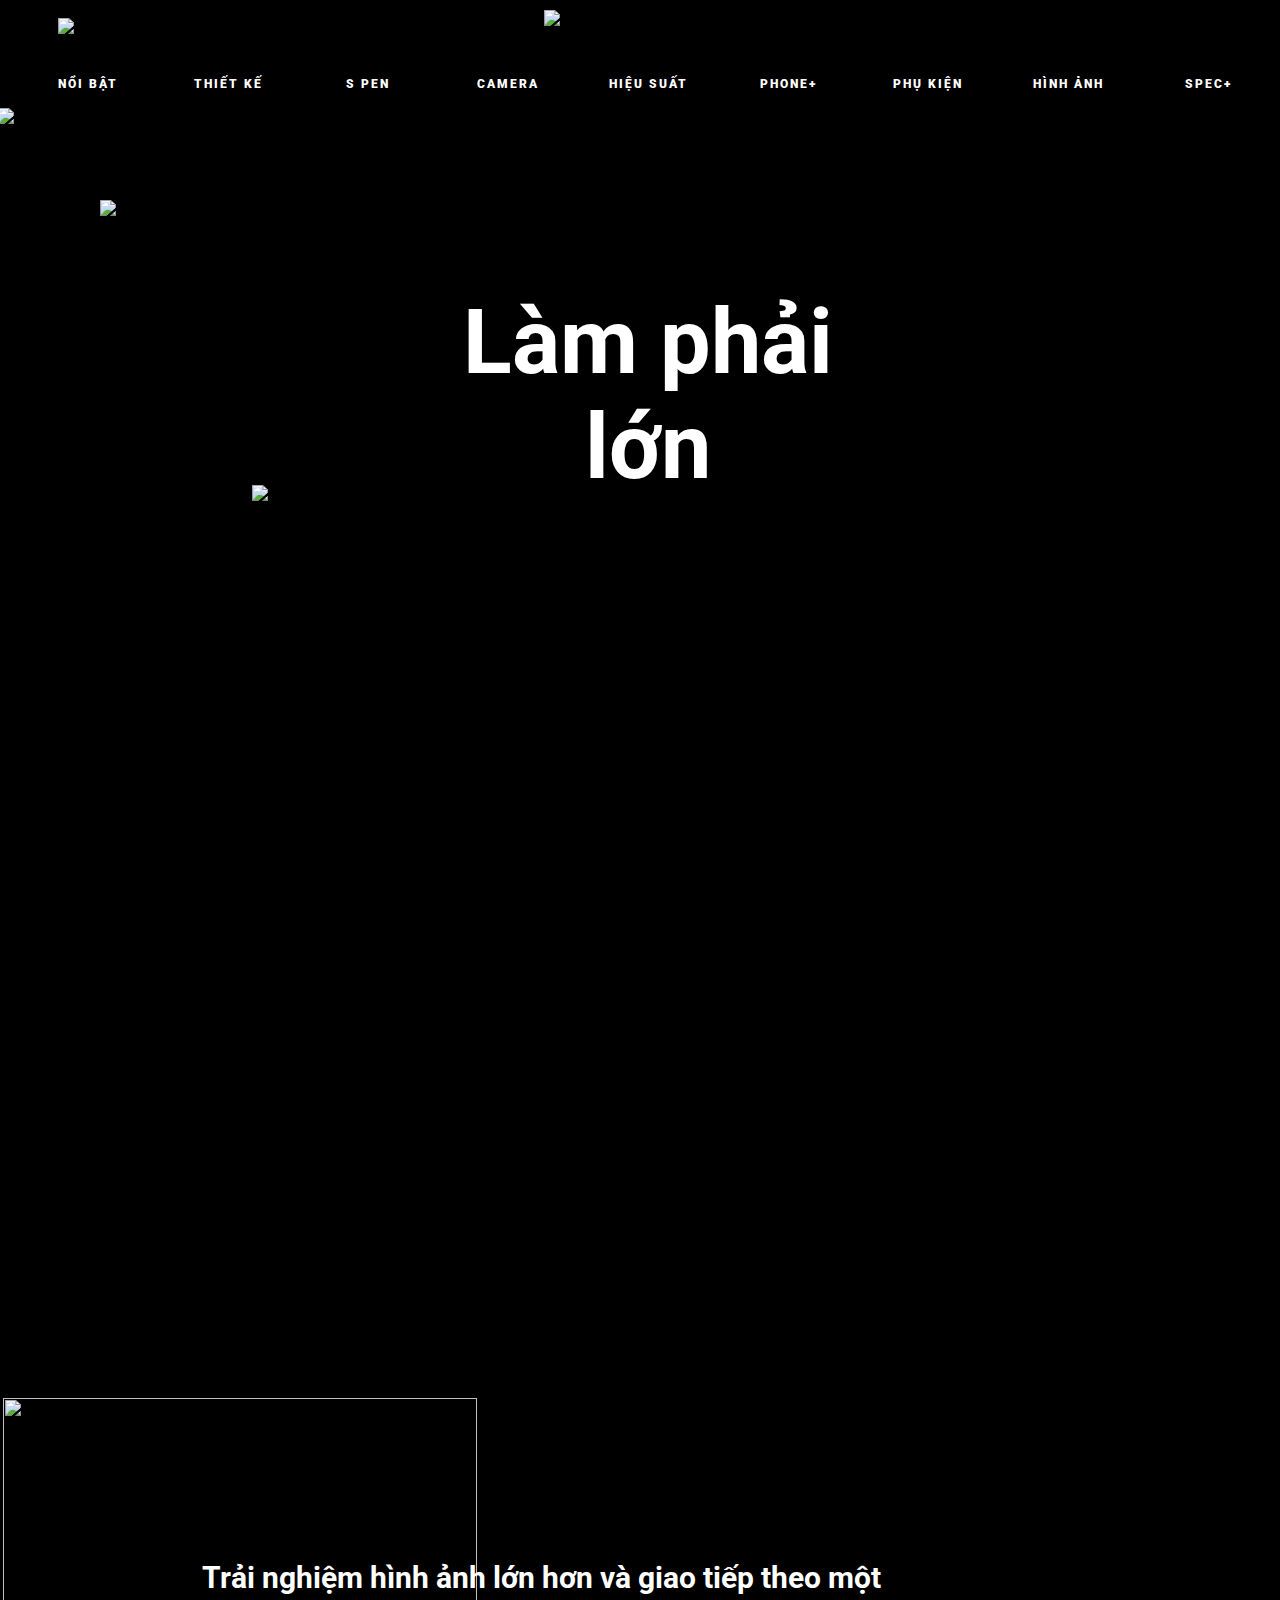
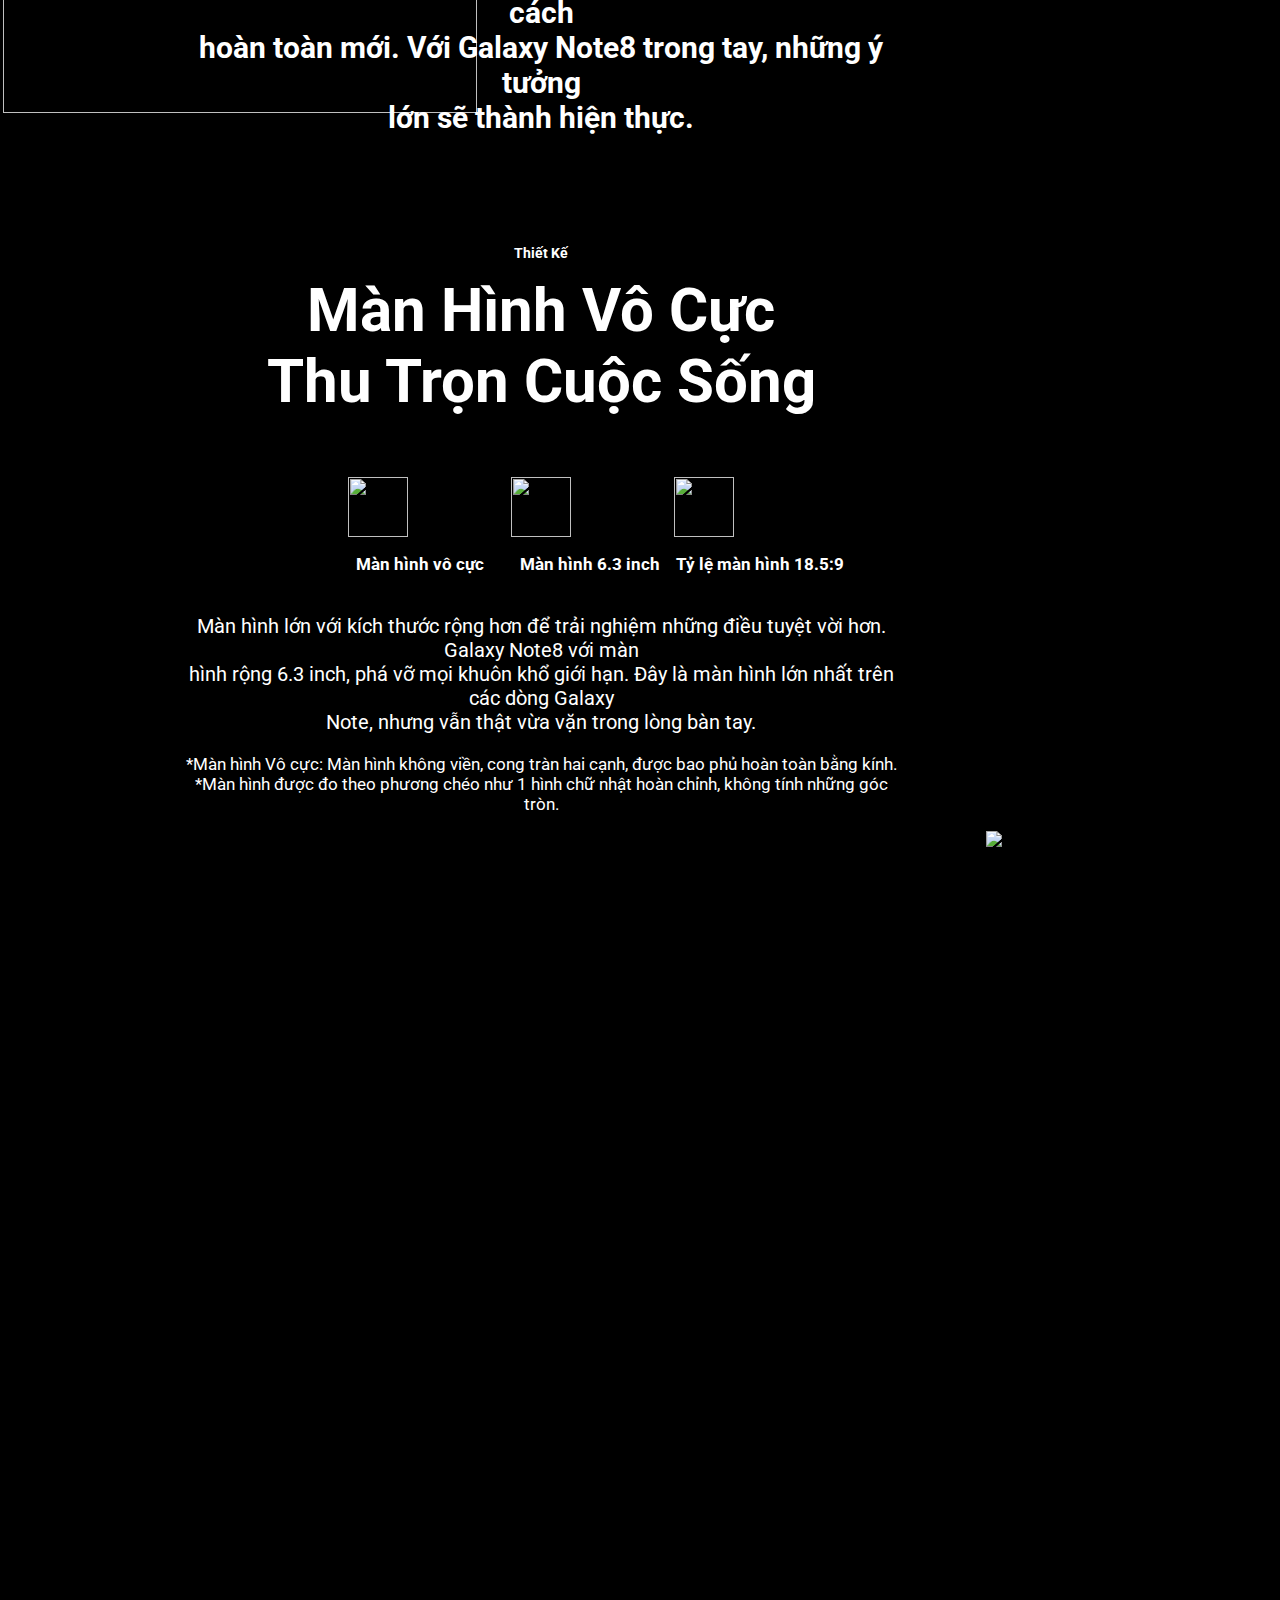
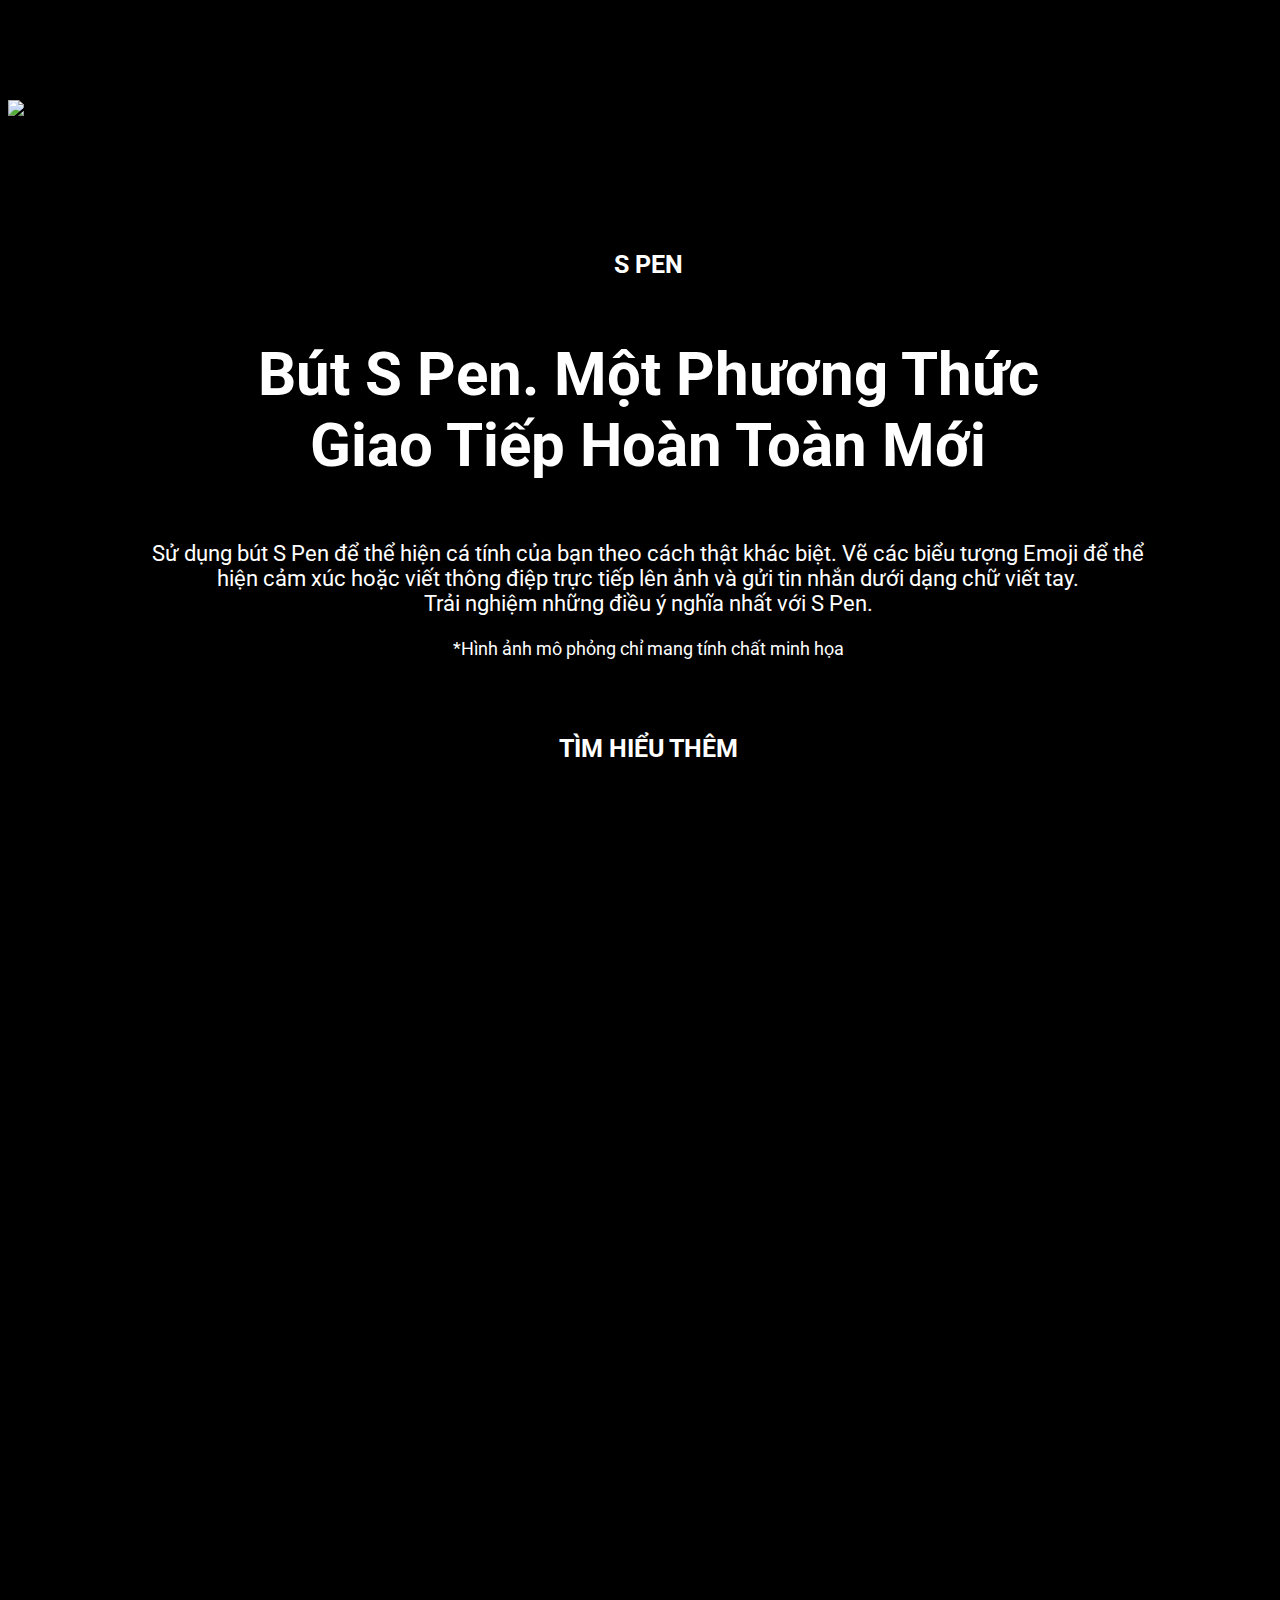
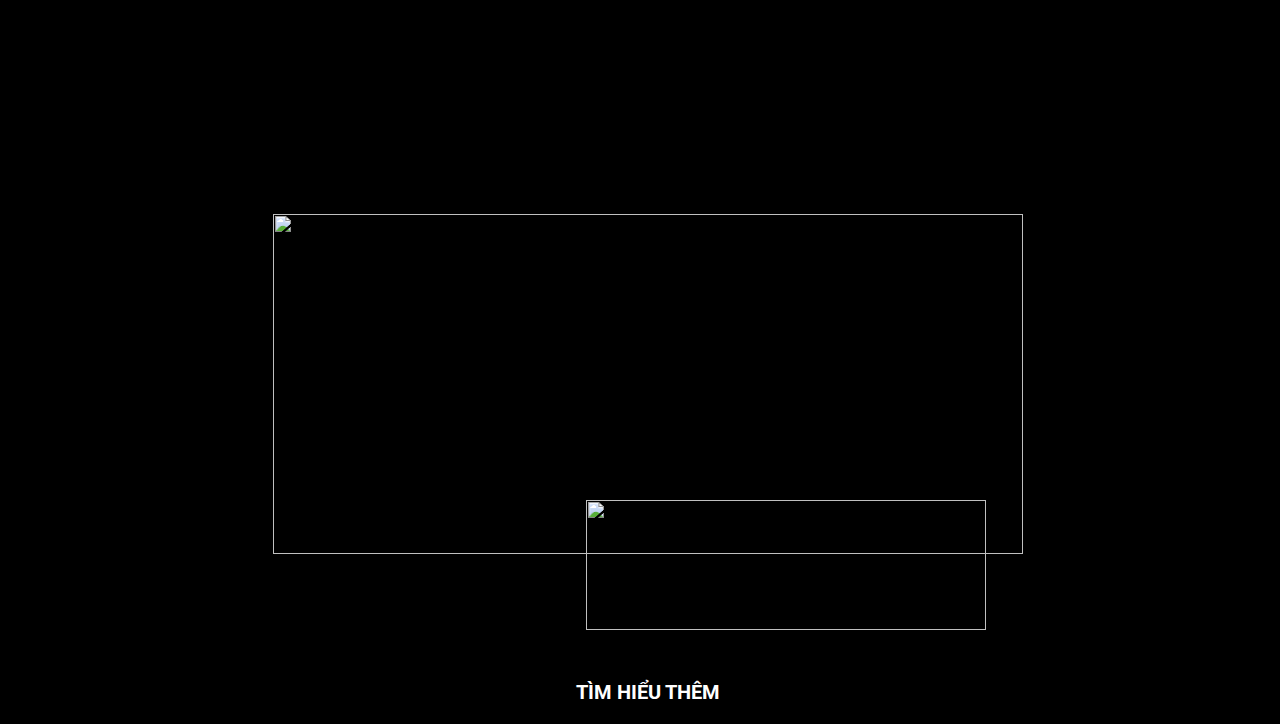
==== commit a3acd27a: "reformat .html file and .css file" ====
--- a/src/index.html
+++ b/src/index.html
@@ -2,7 +2,8 @@
 <html lang="en">
 <head>
     <meta charset="UTF-8">
-    <meta name="viewport" content="width=device-width, user-scalable=no, initial-scale=1.0, maximum-scale=1.0, minimum-scale=1.0">
+    <meta name="viewport"
+          content="width=device-width, user-scalable=no, initial-scale=1.0, maximum-scale=1.0, minimum-scale=1.0">
     <meta http-equiv="X-UA-Compatible" content="ie=edge">
     <title>Samsung Note8</title>
     <link href="style.css" type="text/css" rel="stylesheet">
--- a/src/style.css
+++ b/src/style.css
@@ -80,7 +80,7 @@
     z-index: 10;
 }
 
-#logoSanPham {
+#logoProduct {
     margin-left: 60px;
     margin-top: 20px;
     height: 20px;
@@ -181,12 +181,12 @@
     font-size: 25px;
 }
 
-#mhvc {
+#header_voCuc {
     font-size: 60px;
     margin-top: 10px;
 }
 
-#ahihi {
+#icon_voCuc {
     padding: 0 100px 0 100px;
 }
 
@@ -194,13 +194,13 @@
     padding-left: 460px;
 }
 
-#xuong {
+#introVoCuc {
     padding-top: 30px;
     font-weight: initial;
     font-size: 20px;
 }
 
-#hihi {
+#introVoCuc_2 {
     font-weight: initial;
     font-size: 17px;
 }
@@ -226,7 +226,7 @@
 
 #anhSPen {
     position: absolute;
-    left: 0px;
+    left: 0;
     width: 100%;
     z-index: -1;
 }
@@ -269,11 +269,34 @@
     font-weight: initial;
 }
 
+#sPenPart_2 {
+    position: absolute;
+    width: 100%;
+    top: -200px;
+    visibility: hidden;
+}
+
+#imageSPen {
+    position: absolute;
+    width: 100%;
+    top: 1500px;
+}
+
+#butSPen {
+    width: 400px;
+    height: 130px;
+    position: absolute;
+    top: 350px;
+    left: 450px;
+}
+
 #phoneSP {
     padding-top: 35px;
+    width: 750px;
+    height: 340px;
 }
 
 #moreSP2 {
-    padding-top: 20px;
+    padding-top: 100px;
     font-size: 20px;
 }
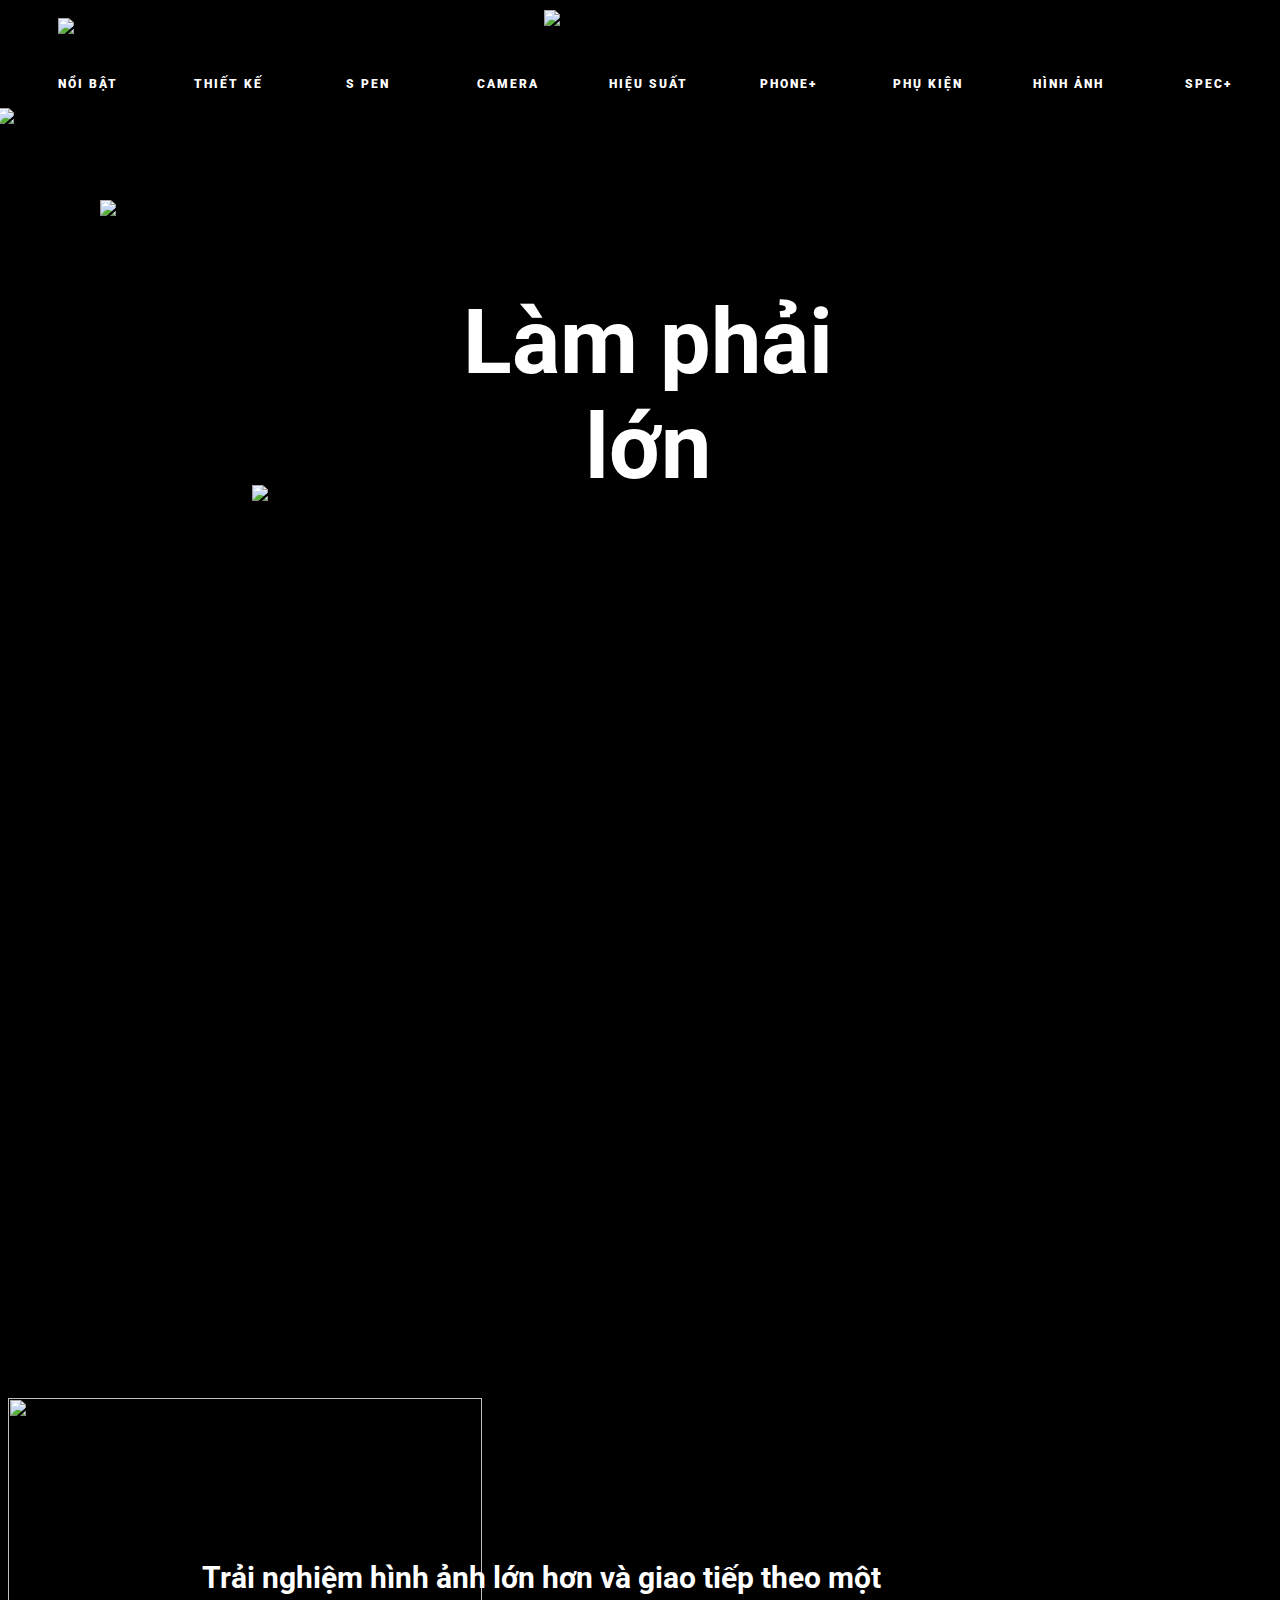
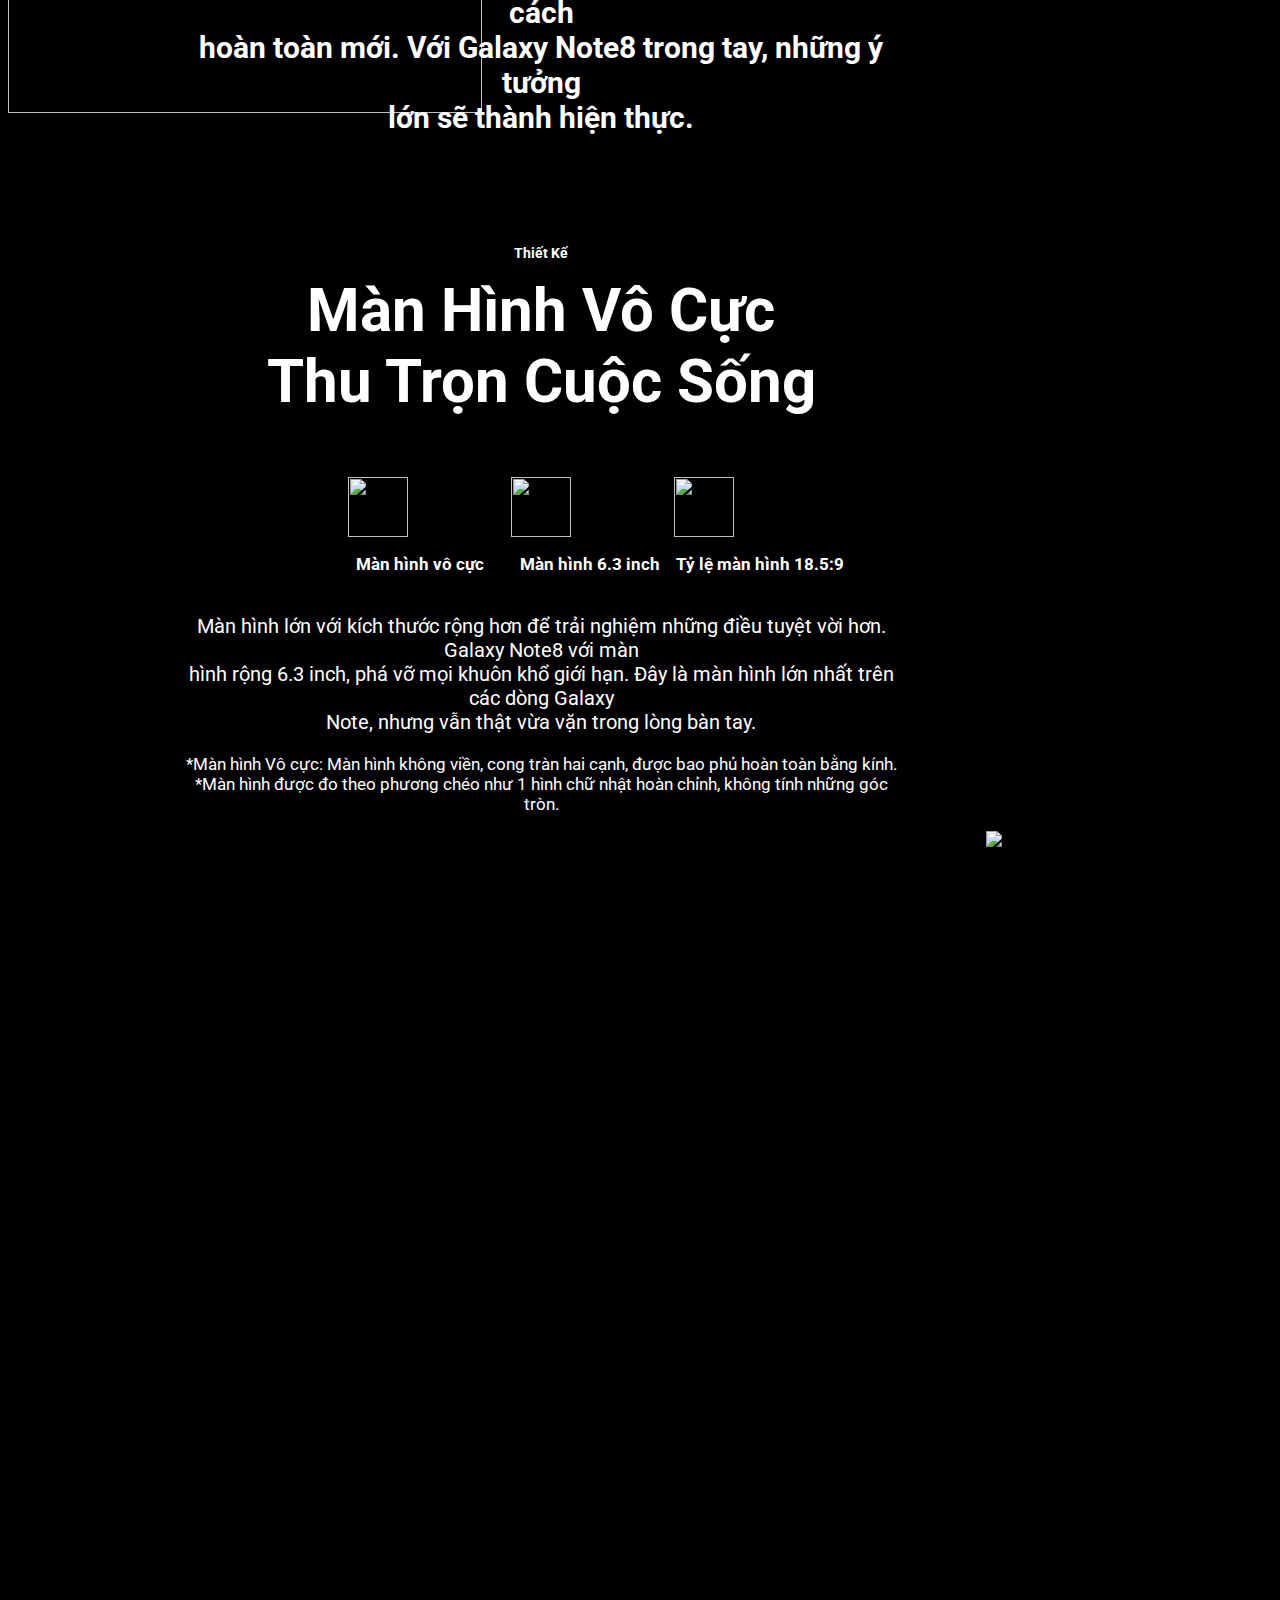
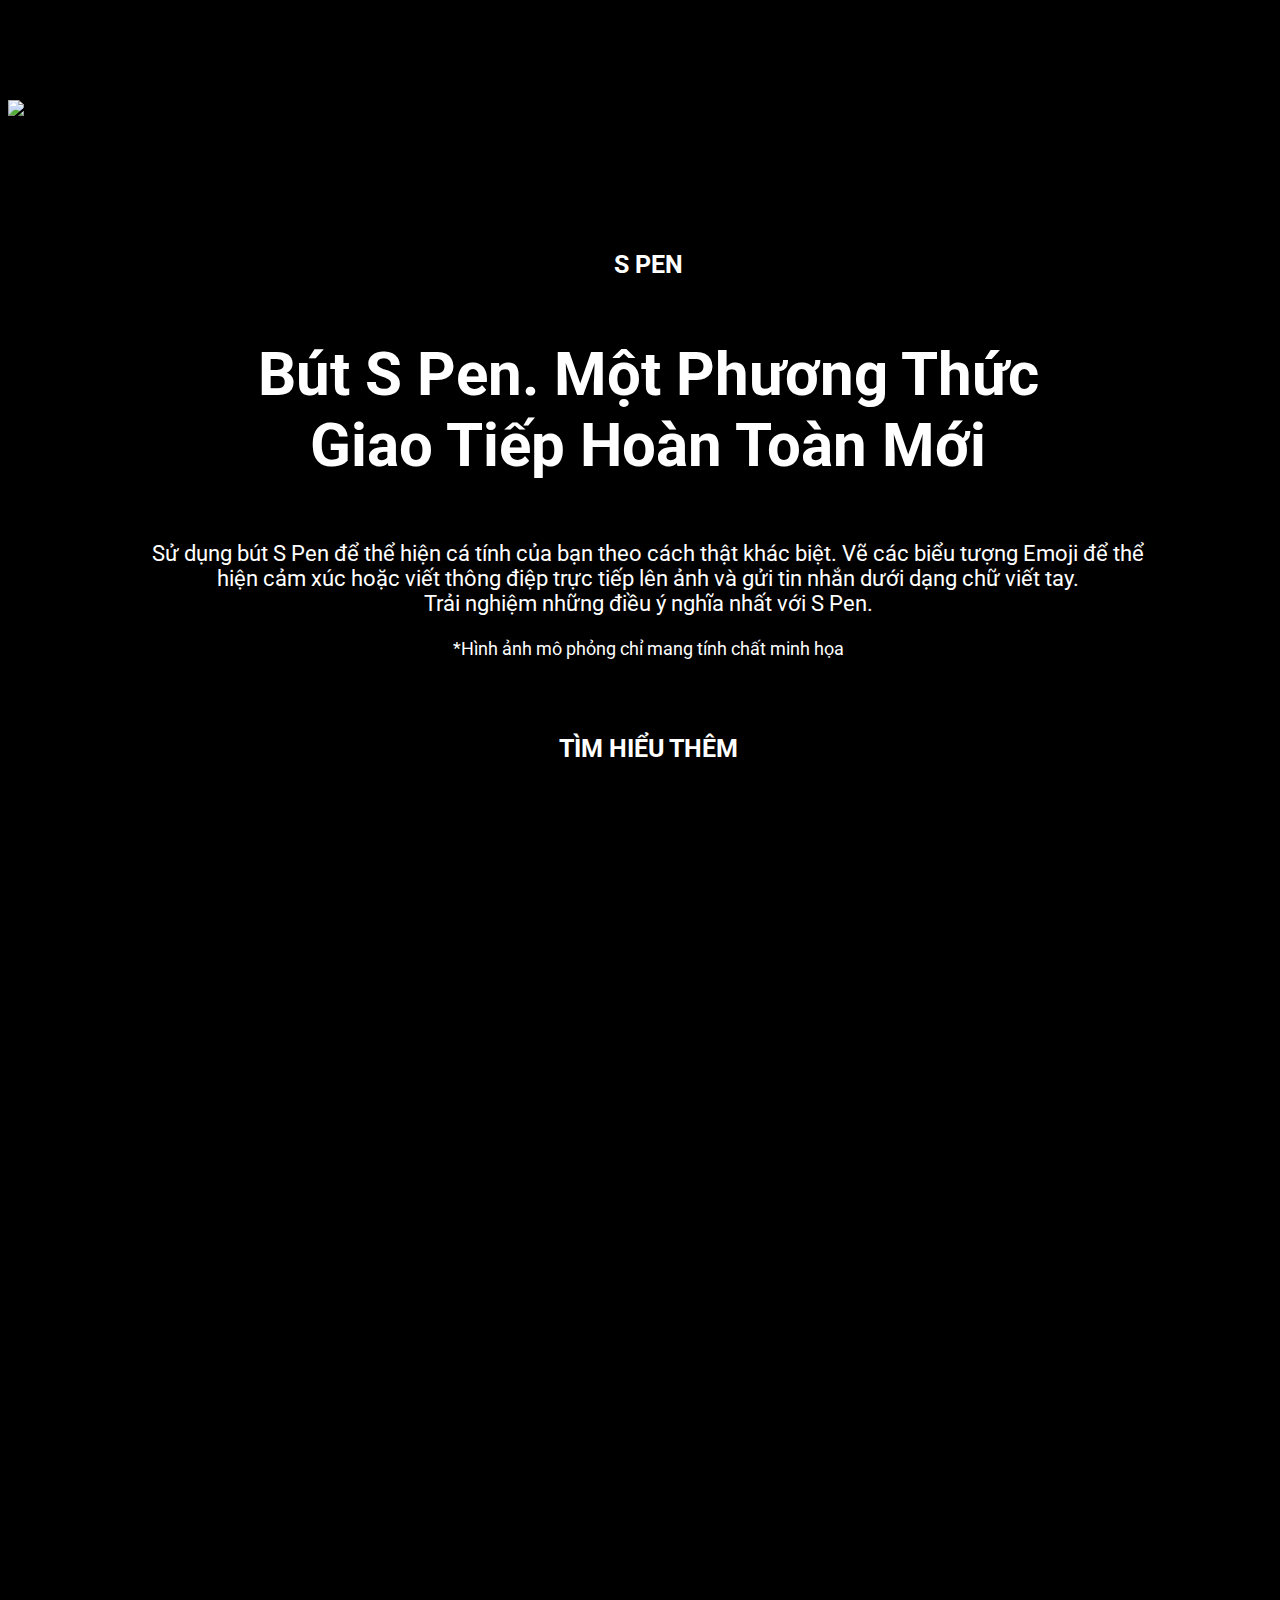
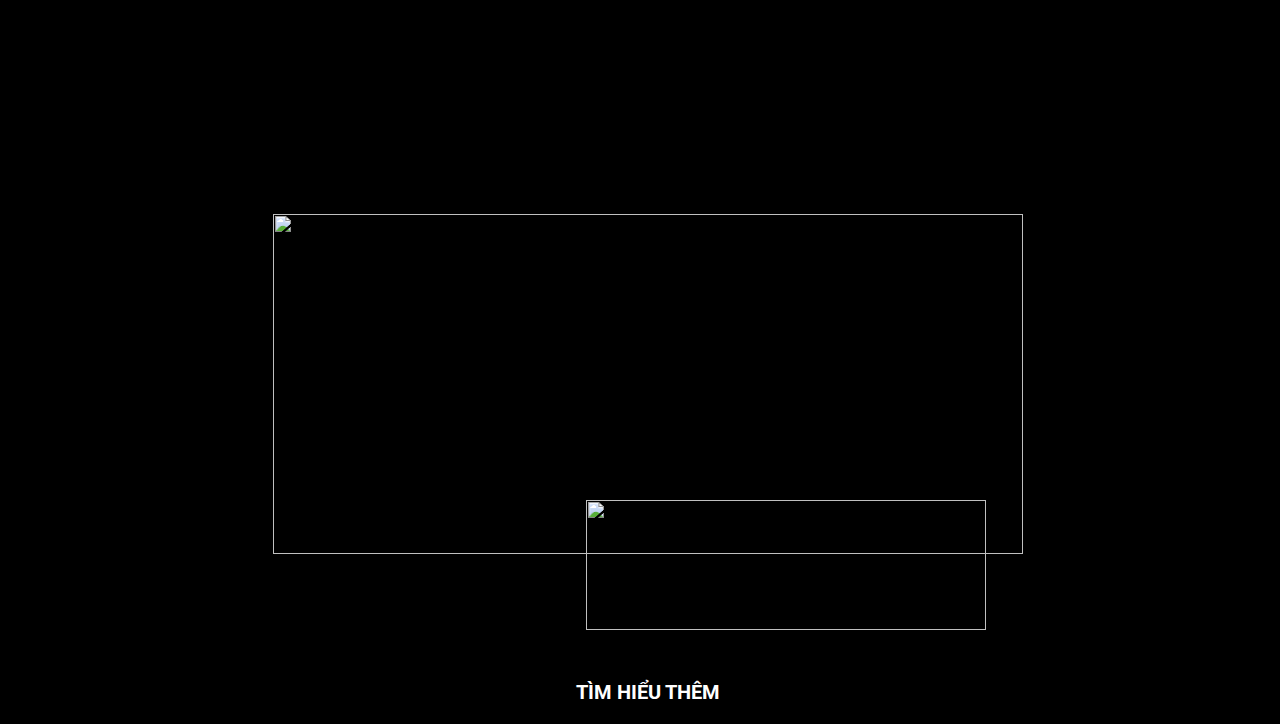
==== commit 5e183ab1: "update index.html and style.css file" ====
--- a/src/index.html
+++ b/src/index.html
@@ -11,215 +11,220 @@
     <link href="https://fonts.googleapis.com/css?family=Roboto+Condensed" rel="stylesheet">
 </head>
 <body>
-<header>
-    <div id="headMenu">
-        <a href="http://www.samsung.com/global/galaxy/">
-            <img src="../res/samsung_logo.png" id="logoHang"/>
-        </a>
-        <div id="goWithScroll">
-            <img src="../res/ssn8_logo.png" id="logoProduct"/>
-
-            <div id="menu">
-                <a href="#">
-                    <div class="MenuItems">NỔI BẬT</div>
-                </a>
-
-                <a href="#">
-                    <div class="MenuItems">THIẾT KẾ</div>
-                </a>
-
-                <a href="#">
-                    <div class="MenuItems">S PEN</div>
-                </a>
-
-                <a href="#">
-                    <div class="MenuItems">CAMERA</div>
-                </a>
-
-                <a href="#">
-                    <div class="MenuItems">HIỆU SUẤT</div>
-                </a>
-
-                <a href="#">
-                    <div class="MenuItems">PHONE+</div>
-                </a>
-
-                <a href="#">
-                    <div class="MenuItems">PHỤ KIỆN</div>
-                </a>
-
-                <a href="#">
-                    <div class="MenuItems">HÌNH ẢNH</div>
-                </a>
-
-                <a href="#">
-                    <div class="MenuItems">SPEC+</div>
-                </a>
+<div id="wholeScreen">
+    <header>
+        <div id="headMenu">
+            <a href="http://www.samsung.com/global/galaxy/">
+                <img src="../res/samsung_logo.png" id="logoHang"/>
+            </a>
+            <div id="goWithScroll">
+                <img src="../res/ssn8_logo.png" id="logoProduct"/>
+
+                <div id="menu">
+                    <a href="#">
+                        <div class="MenuItems">NỔI BẬT</div>
+                    </a>
+
+                    <a href="#">
+                        <div class="MenuItems">THIẾT KẾ</div>
+                    </a>
+
+                    <a href="#">
+                        <div class="MenuItems">S PEN</div>
+                    </a>
+
+                    <a href="#">
+                        <div class="MenuItems">CAMERA</div>
+                    </a>
+
+                    <a href="#">
+                        <div class="MenuItems">HIỆU SUẤT</div>
+                    </a>
+
+                    <a href="#">
+                        <div class="MenuItems">PHONE+</div>
+                    </a>
+
+                    <a href="#">
+                        <div class="MenuItems">PHỤ KIỆN</div>
+                    </a>
+
+                    <a href="#">
+                        <div class="MenuItems">HÌNH ẢNH</div>
+                    </a>
+
+                    <a href="#">
+                        <div class="MenuItems">SPEC+</div>
+                    </a>
+                </div>
             </div>
         </div>
-    </div>
-</header>
-
-<section id="lamPhaiLon">
-    <img src="https://image.samsung.com/vn/smartphones/galaxy-note8/images/galaxy-note8_overview_kv_type1_m.jpg"
-         id="backgroundLPL">
-    <img src="../res/ssn8_logo.png" id="logoLPL"/>
-
-    <h1 id="lpl">Làm phải lớn</h1>
-
-    <img id="anh_lpl"
-         src="https://image.samsung.com/vn/smartphones/galaxy-note8/images/galaxy-note8_overview_kv_phone_black_m.png"/>
-    <div id="video">
-        <iframe width="510" height="315" src="https://www.youtube.com/embed/RKYjdTiMkXM" frameborder="0">
-            Video not supported
-        </iframe>
-        <iframe width="510" height="315" src="https://www.youtube.com/embed/CwOH-DRgnPo" frameborder="0">
-            Video not supported
-        </iframe>
-
-        <img src="https://images.samsung.com/is/image/samsung/p5/vn/smartphones/galaxy-note8/galaxy-note8_banner04_m.jpg?$ORIGIN_JPG$"
-             width="474" height="315"/>
-    </div>
-</section>
-
-<section id="voCuc">
-    <div class="head" id="voCucHead">
-        <p id="trai_nghiem">Trải nghiệm hình ảnh lớn hơn và giao tiếp theo một cách<br>hoàn toàn mới. Với Galaxy Note8
-            trong tay, những ý tưởng<br>lớn sẽ thành hiện thực.</p>
-        <p id="design">Thiết Kế</p>
-        <p id="header_voCuc">Màn Hình Vô Cực<br>Thu Trọn Cuộc Sống</p>
-
-        <img src="https://image.samsung.com/vn/smartphones/galaxy-note8/images/galaxy-note8_design_icon01.png"
-             width="60px" height="60px"/>
-        <img id="icon_voCuc"
-             src="https://image.samsung.com/vn/smartphones/galaxy-note8/images/galaxy-note8_design_icon02.png"
-             width="60px" height="60px"/>
-        <img src="https://image.samsung.com/vn/smartphones/galaxy-note8/images/galaxy-note8_design_icon03.png"
-             width="60px" height="60px"/>
-
-        <ul id="gioiThieu">
-            <li class="voCucItem">Màn hình vô cực</li>
-            <li class="voCucItem">Màn hình 6.3 inch</li>
-            <li class="voCucItem">Tỷ lệ màn hình 18.5:9</li>
-        </ul>
-
-        <p id="introVoCuc"><br>Màn hình lớn với kích thước rộng hơn để trải nghiệm những điều tuyệt vời hơn. Galaxy
-            Note8 với
-            màn<br>hình rộng 6.3 inch, phá vỡ mọi khuôn khổ giới hạn. Đây là màn hình lớn nhất trên các dòng Galaxy<br>Note,
-            nhưng vẫn thật vừa vặn trong lòng bàn tay.</p>
-
-        <p id="introVoCuc_2">*Màn hình Vô cực: Màn hình không viền, cong tràn hai cạnh, được bao phủ hoàn toàn bằng
-            kính.<br>*Màn
-            hình được đo theo phương chéo như 1 hình chữ nhật hoàn chỉnh, không tính những góc tròn.</p>
-    </div>
-    <div class="body" id="voCucBody" onmouseover="playAnimation()">
-        <video id="videoPlayer" preload="auto" width="100%" class="voCucImg">
-            <source src="../res/voCuc_video.webm" type="video/webm"/>
-            Your browser does not support this media type
-        </video>
-
-        <img id="myPhone" class="voCucImg"
-             src="https://image.samsung.com/vn/smartphones/galaxy-note8/images/galaxy-note8_design_phone_big.png">
-    </div>
-</section>
-
-<section id="sPenSection">
-    <div id="spen" onmouseover="changeText()">
-        <img id="anhSPen"
-             src="https://image.samsung.com/vn/smartphones/galaxy-note8/images/galaxy-note8_spen_sketch01_m.jpg"
-        >
-
-        <div id="textSPen">
-            S PEN
-            <div id="sPenPart_1">
-                <p id="headerSP">Bút S Pen. Một Phương Thức<br>Giao Tiếp Hoàn Toàn Mới</p>
-                <p id="introSP">Sử dụng bút S Pen để thể hiện cá tính của bạn theo cách thật khác biệt. Vẽ các biểu
-                    tượng
-                    Emoji để thể<br>hiện cảm xúc hoặc viết thông điệp trực tiếp lên ảnh và gửi tin nhắn dưới dạng chữ
-                    viết
-                    tay.<br>
-                    Trải nghiệm những điều ý nghĩa nhất với S Pen.</p>
-                <p id="noteSP">*Hình ảnh mô phỏng chỉ mang tính chất minh họa</p>
-                <p id="moreSp"><a href="#" target="_self">TÌM HIỂU THÊM</a></p>
+    </header>
+
+    <section id="lamPhaiLon">
+        <img src="https://image.samsung.com/vn/smartphones/galaxy-note8/images/galaxy-note8_overview_kv_type1_m.jpg"
+             id="backgroundLPL">
+        <img src="../res/ssn8_logo.png" id="logoLPL"/>
+
+        <h1 id="lpl">Làm phải lớn</h1>
+
+        <img id="anh_lpl"
+             src="https://image.samsung.com/vn/smartphones/galaxy-note8/images/galaxy-note8_overview_kv_phone_black_m.png"/>
+        <div id="video">
+            <iframe width="510" height="315" src="https://www.youtube.com/embed/RKYjdTiMkXM" frameborder="0">
+                Video not supported
+            </iframe>
+            <iframe width="510" height="315" src="https://www.youtube.com/embed/CwOH-DRgnPo" frameborder="0">
+                Video not supported
+            </iframe>
+
+            <img src="https://images.samsung.com/is/image/samsung/p5/vn/smartphones/galaxy-note8/galaxy-note8_banner04_m.jpg?$ORIGIN_JPG$"
+                 width="474" height="315"/>
+        </div>
+    </section>
+
+    <section id="voCuc">
+        <div class="head" id="voCucHead">
+            <p id="trai_nghiem">Trải nghiệm hình ảnh lớn hơn và giao tiếp theo một cách<br>hoàn toàn mới. Với Galaxy
+                Note8
+                trong tay, những ý tưởng<br>lớn sẽ thành hiện thực.</p>
+            <p id="design">Thiết Kế</p>
+            <p id="header_voCuc">Màn Hình Vô Cực<br>Thu Trọn Cuộc Sống</p>
+
+            <img src="https://image.samsung.com/vn/smartphones/galaxy-note8/images/galaxy-note8_design_icon01.png"
+                 width="60px" height="60px"/>
+            <img id="icon_voCuc"
+                 src="https://image.samsung.com/vn/smartphones/galaxy-note8/images/galaxy-note8_design_icon02.png"
+                 width="60px" height="60px"/>
+            <img src="https://image.samsung.com/vn/smartphones/galaxy-note8/images/galaxy-note8_design_icon03.png"
+                 width="60px" height="60px"/>
+
+            <ul id="gioiThieu">
+                <li class="voCucItem">Màn hình vô cực</li>
+                <li class="voCucItem">Màn hình 6.3 inch</li>
+                <li class="voCucItem">Tỷ lệ màn hình 18.5:9</li>
+            </ul>
+
+            <p id="introVoCuc"><br>Màn hình lớn với kích thước rộng hơn để trải nghiệm những điều tuyệt vời hơn. Galaxy
+                Note8 với
+                màn<br>hình rộng 6.3 inch, phá vỡ mọi khuôn khổ giới hạn. Đây là màn hình lớn nhất trên các dòng
+                Galaxy<br>Note,
+                nhưng vẫn thật vừa vặn trong lòng bàn tay.</p>
+
+            <p id="introVoCuc_2">*Màn hình Vô cực: Màn hình không viền, cong tràn hai cạnh, được bao phủ hoàn toàn bằng
+                kính.<br>*Màn
+                hình được đo theo phương chéo như 1 hình chữ nhật hoàn chỉnh, không tính những góc tròn.</p>
+        </div>
+        <div class="body" id="voCucBody" onmouseover="playAnimation()">
+            <video id="videoPlayer" preload="auto" width="100%" class="voCucImg">
+                <source src="../res/voCuc_video.webm" type="video/webm"/>
+                Your browser does not support this media type
+            </video>
+
+            <img id="myPhone" class="voCucImg"
+                 src="https://image.samsung.com/vn/smartphones/galaxy-note8/images/galaxy-note8_design_phone_big.png">
+        </div>
+    </section>
+
+    <section id="sPenSection">
+        <div id="spen" onmouseover="changeText()">
+            <img id="anhSPen"
+                 src="https://image.samsung.com/vn/smartphones/galaxy-note8/images/galaxy-note8_spen_sketch01_m.jpg"
+            >
+
+            <div id="textSPen">
+                S PEN
+                <div id="sPenPart_1">
+                    <p id="headerSP">Bút S Pen. Một Phương Thức<br>Giao Tiếp Hoàn Toàn Mới</p>
+                    <p id="introSP">Sử dụng bút S Pen để thể hiện cá tính của bạn theo cách thật khác biệt. Vẽ các biểu
+                        tượng
+                        Emoji để thể<br>hiện cảm xúc hoặc viết thông điệp trực tiếp lên ảnh và gửi tin nhắn dưới dạng
+                        chữ
+                        viết
+                        tay.<br>
+                        Trải nghiệm những điều ý nghĩa nhất với S Pen.</p>
+                    <p id="noteSP">*Hình ảnh mô phỏng chỉ mang tính chất minh họa</p>
+                    <p id="moreSp"><a href="#" target="_self">TÌM HIỂU THÊM</a></p>
+                </div>
+
+                <div id="sPenPart_2">
+                    <p id="header2SP">Bút S Pen. Một Phương Thức<br>Giao Tiếp Hoàn Toàn Mới</p>
+
+                    <img src="https://image.samsung.com/vn/smartphones/galaxy-note8/images/galaxy-note8_spen_icon01.png"
+                         width="60px" height="60px"/>
+                    <img id="samsung-note"
+                         src="https://image.samsung.com/vn/smartphones/galaxy-note8/images/galaxy-note8_spen_icon02.png"
+                         width="60px" height="60px"/>
+                    <img src="https://image.samsung.com/vn/smartphones/galaxy-note8/images/galaxy-note8_spen_icon03.png"
+                         width="60px" height="60px"/>
+
+                    <ul id="listSP">
+                        <li class="itemSP">Tin nhắn động</li>
+                        <li class="itemSP">Samsung Notes</li>
+                        <li class="itemSP">Ghi chú trên màn<br>hình khóa + Cố định<br>vào Màn Hình Luôn<br>Hiển Thị</li>
+                    </ul>
+                </div>
+
+                <div id="imageSPen">
+                    <br><img id="phoneSP"
+                             src="https://image.samsung.com/vn/smartphones/galaxy-note8/images/galaxy-note8_spen_phone.png"
+                /><br>
+                    <img id="butSPen"
+                         src="https://image.samsung.com/vn/smartphones/galaxy-note8/images/galaxy-note8_spen_spen_m.png"
+                    />
+
+                    <p id="moreSP2"><a href="#" target="_self">TÌM HIỂU THÊM</a></p>
+                </div>
             </div>
-
-            <div id="sPenPart_2">
-                <p id="header2SP">Bút S Pen. Một Phương Thức<br>Giao Tiếp Hoàn Toàn Mới</p>
-
-                <img src="https://image.samsung.com/vn/smartphones/galaxy-note8/images/galaxy-note8_spen_icon01.png"
-                     width="60px" height="60px"/>
-                <img id="samsung-note"
-                     src="https://image.samsung.com/vn/smartphones/galaxy-note8/images/galaxy-note8_spen_icon02.png"
-                     width="60px" height="60px"/>
-                <img src="https://image.samsung.com/vn/smartphones/galaxy-note8/images/galaxy-note8_spen_icon03.png"
-                     width="60px" height="60px"/>
-
-                <ul id="listSP">
-                    <li class="itemSP">Tin nhắn động</li>
-                    <li class="itemSP">Samsung Notes</li>
-                    <li class="itemSP">Ghi chú trên màn<br>hình khóa + Cố định<br>vào Màn Hình Luôn<br>Hiển Thị</li>
-                </ul>
-            </div>
-
-            <div id="imageSPen">
-                <br><img id="phoneSP"
-                         src="https://image.samsung.com/vn/smartphones/galaxy-note8/images/galaxy-note8_spen_phone.png"
-            /><br>
-                <img id="butSPen"
-                     src="https://image.samsung.com/vn/smartphones/galaxy-note8/images/galaxy-note8_spen_spen_m.png"
-                />
-
-                <p id="moreSP2"><a href="#" target="_self">TÌM HIỂU THÊM</a></p>
-            </div>
-        </div>
-    </div>
-</section>
-
-<section id="camera">
-    <div class="head">
-
-    </div>
-    <div class="body">
-
-    </div>
-</section>
-
-<section id="hieuSuat">
-    <div class="head">
-
-    </div>
-    <div class="body">
-
-    </div>
-</section>
-
-<section id="phone-plus">
-    <div class="head">
-
-    </div>
-    <div class="body">
-
-    </div>
-</section>
-
-<section id="smart_switch">
-    <div class="head">
-
-    </div>
-    <div class="body">
-
-    </div>
-</section>
-
-<footer>
-    <div id="hoTroThongtin">
-
-    </div>
-    <div id="thongTinPhapLy">
-
-    </div>
-</footer>
-<script src="controller.js"></script>
+        </div>
+    </section>
+
+    <section id="camera">
+        <div class="head">
+
+        </div>
+        <div class="body">
+
+        </div>
+    </section>
+
+    <section id="hieuSuat">
+        <div class="head">
+
+        </div>
+        <div class="body">
+
+        </div>
+    </section>
+
+    <section id="phone-plus">
+        <div class="head">
+
+        </div>
+        <div class="body">
+
+        </div>
+    </section>
+
+    <section id="smart_switch">
+        <div class="head">
+
+        </div>
+        <div class="body">
+
+        </div>
+    </section>
+
+    <footer>
+        <div id="hoTroThongtin">
+
+        </div>
+        <div id="thongTinPhapLy">
+
+        </div>
+    </footer>
+    <script src="controller.js"></script>
+</div>
 </body>
 
 </html>
--- a/src/style.css
+++ b/src/style.css
@@ -16,6 +16,11 @@
     width: 170px;
     font-size: 17px;
     display: inline;
+}
+
+#wholeScreen {
+    width: 100%;
+    height: 100%;
 }
 
 /*Menu Trang Web*/
@@ -91,7 +96,10 @@
 }
 
 /*Lam  Phai Lon*/
-
+#lamPhaiLon
+{
+    width: 100%;
+}
 #backgroundLPL {
     position: absolute;
     top: 108px;
@@ -134,8 +142,6 @@
 
 #video {
     width: 100%;
-    margin-right: -5px;
-    margin-left: -5px;
     position: absolute;
     top: 1080px;
 }
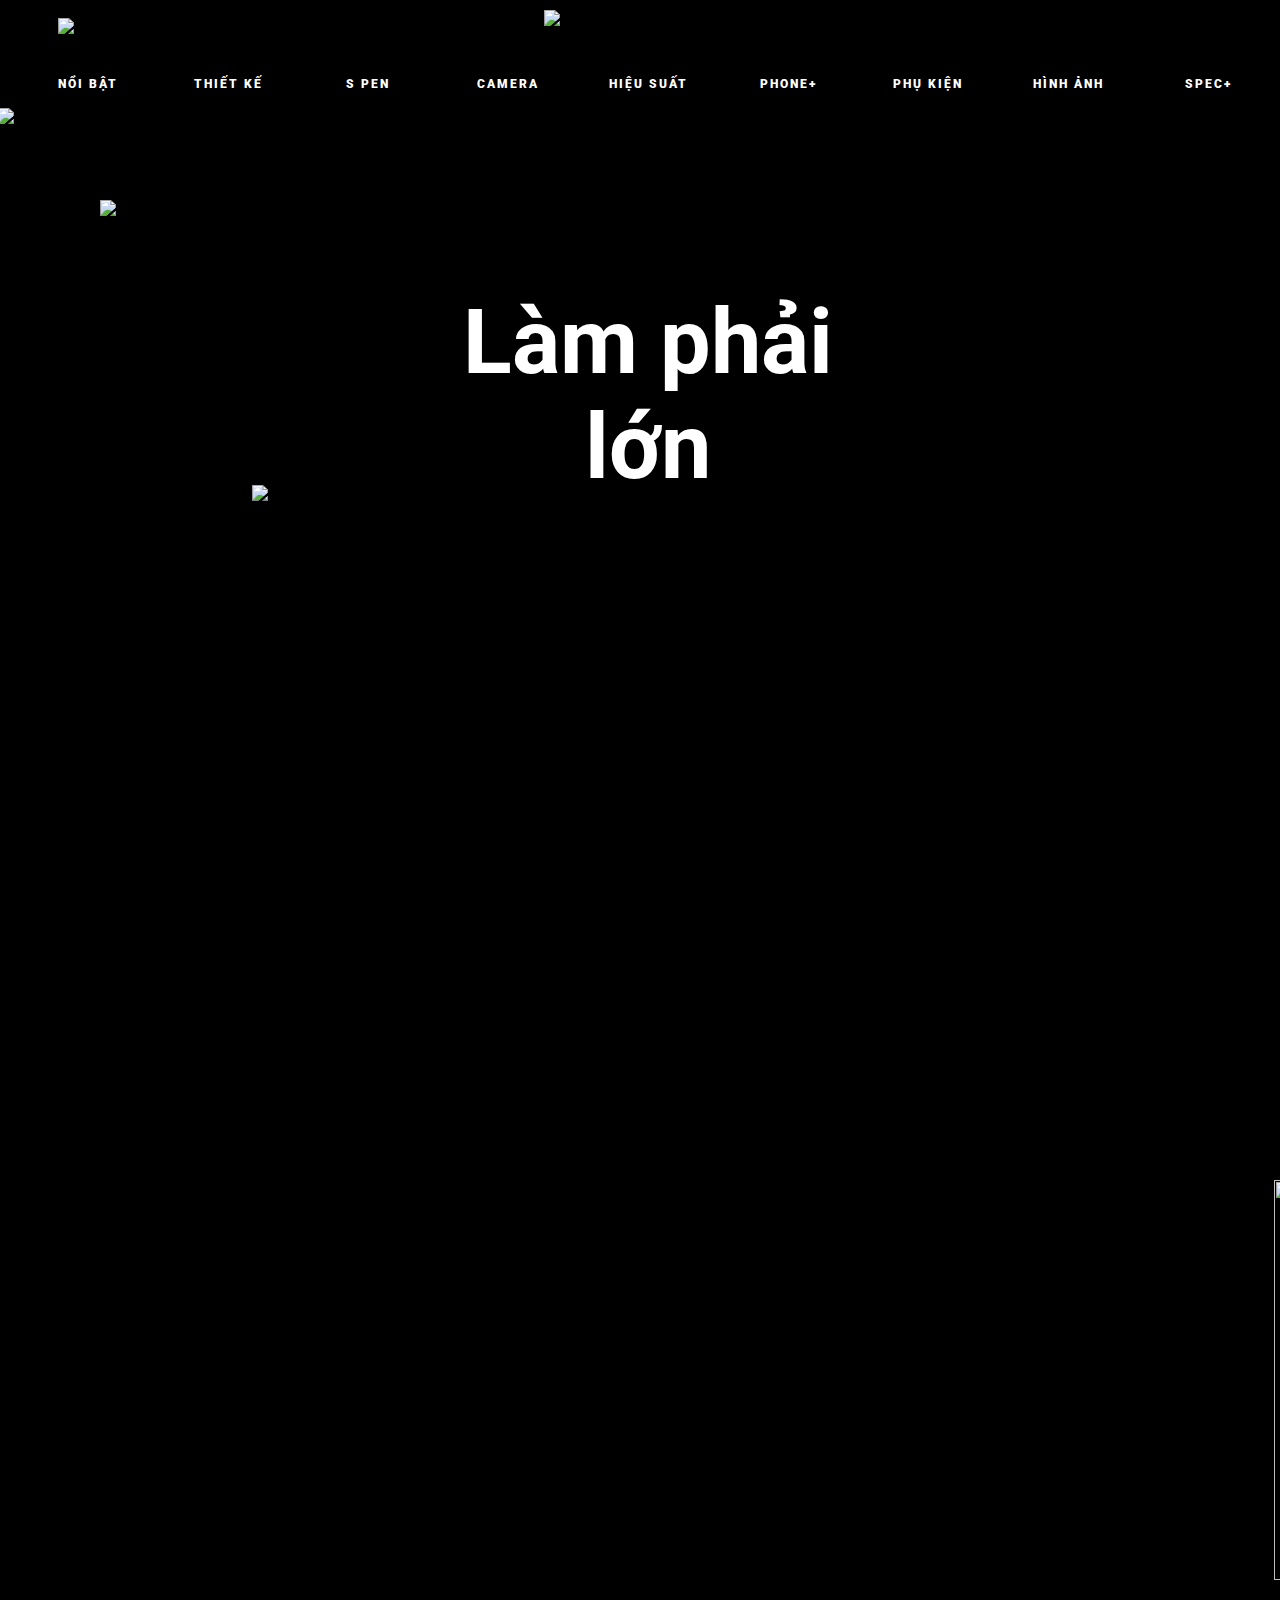
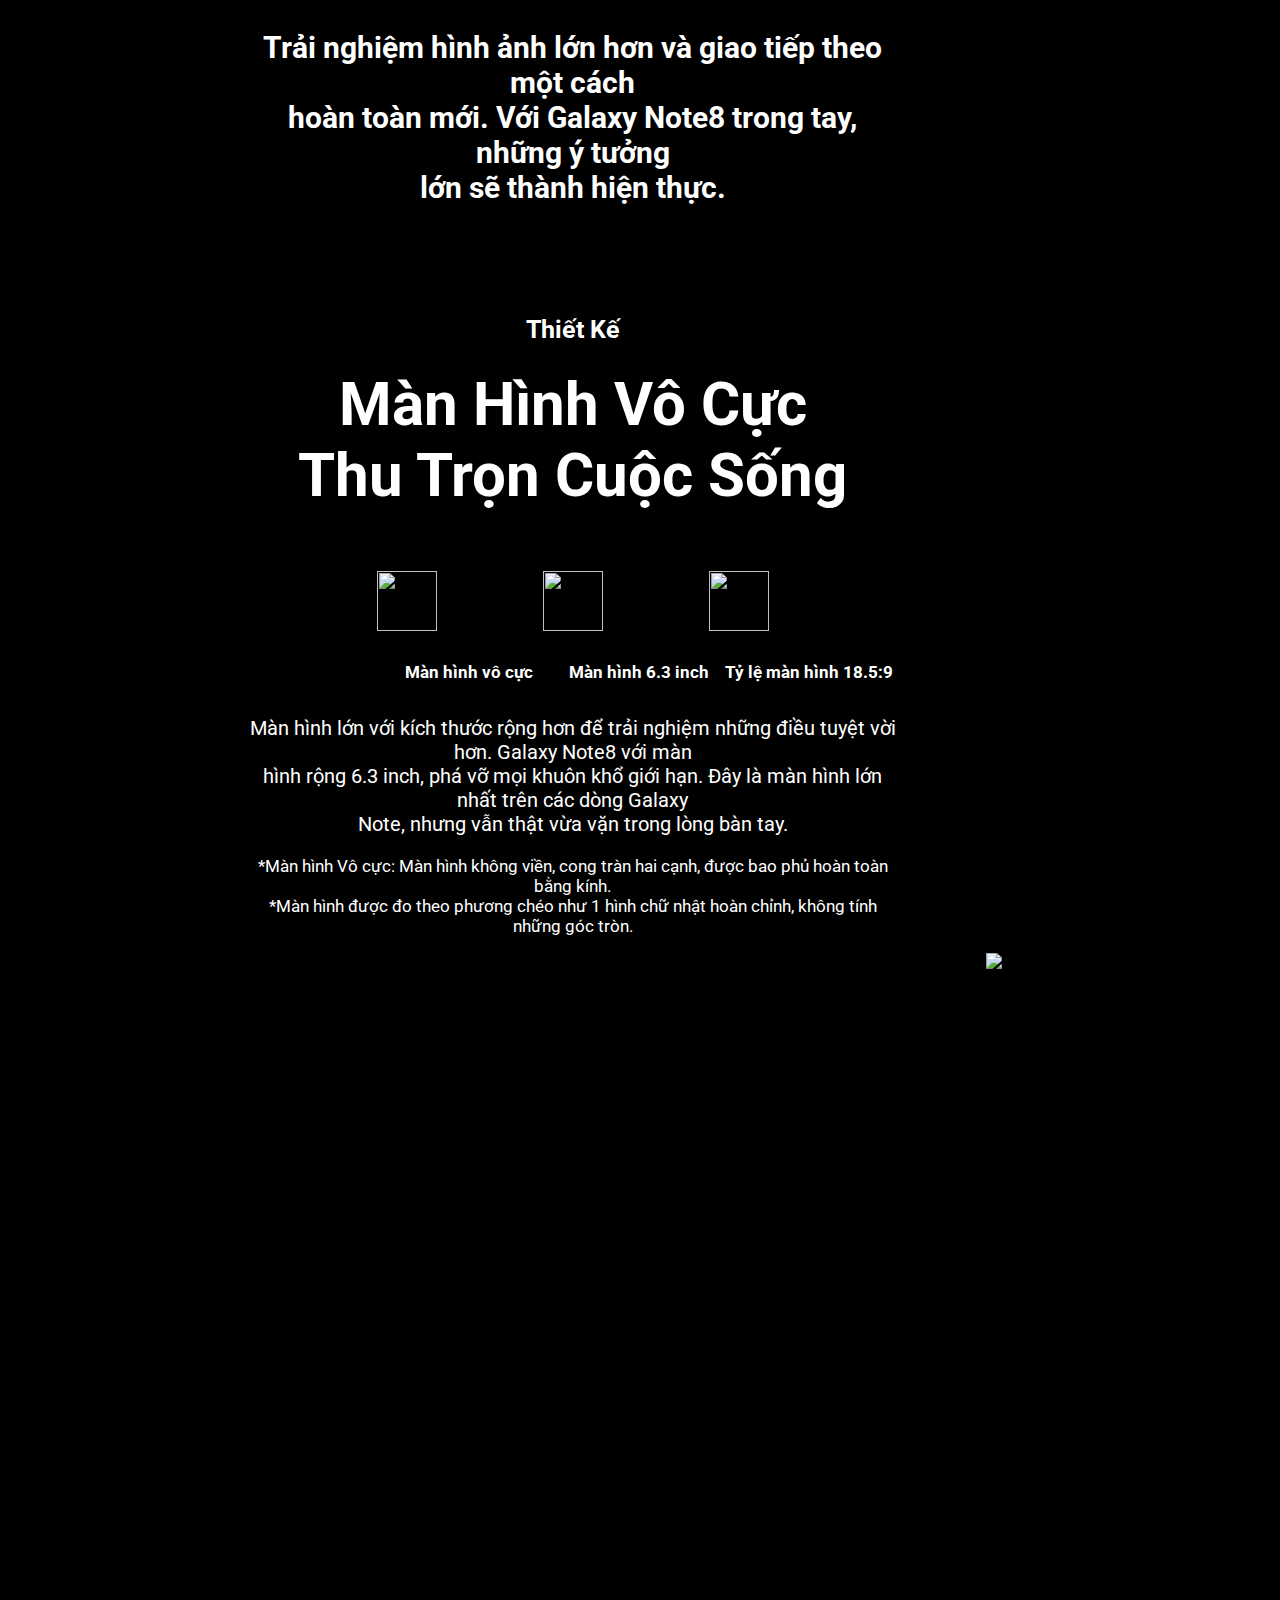
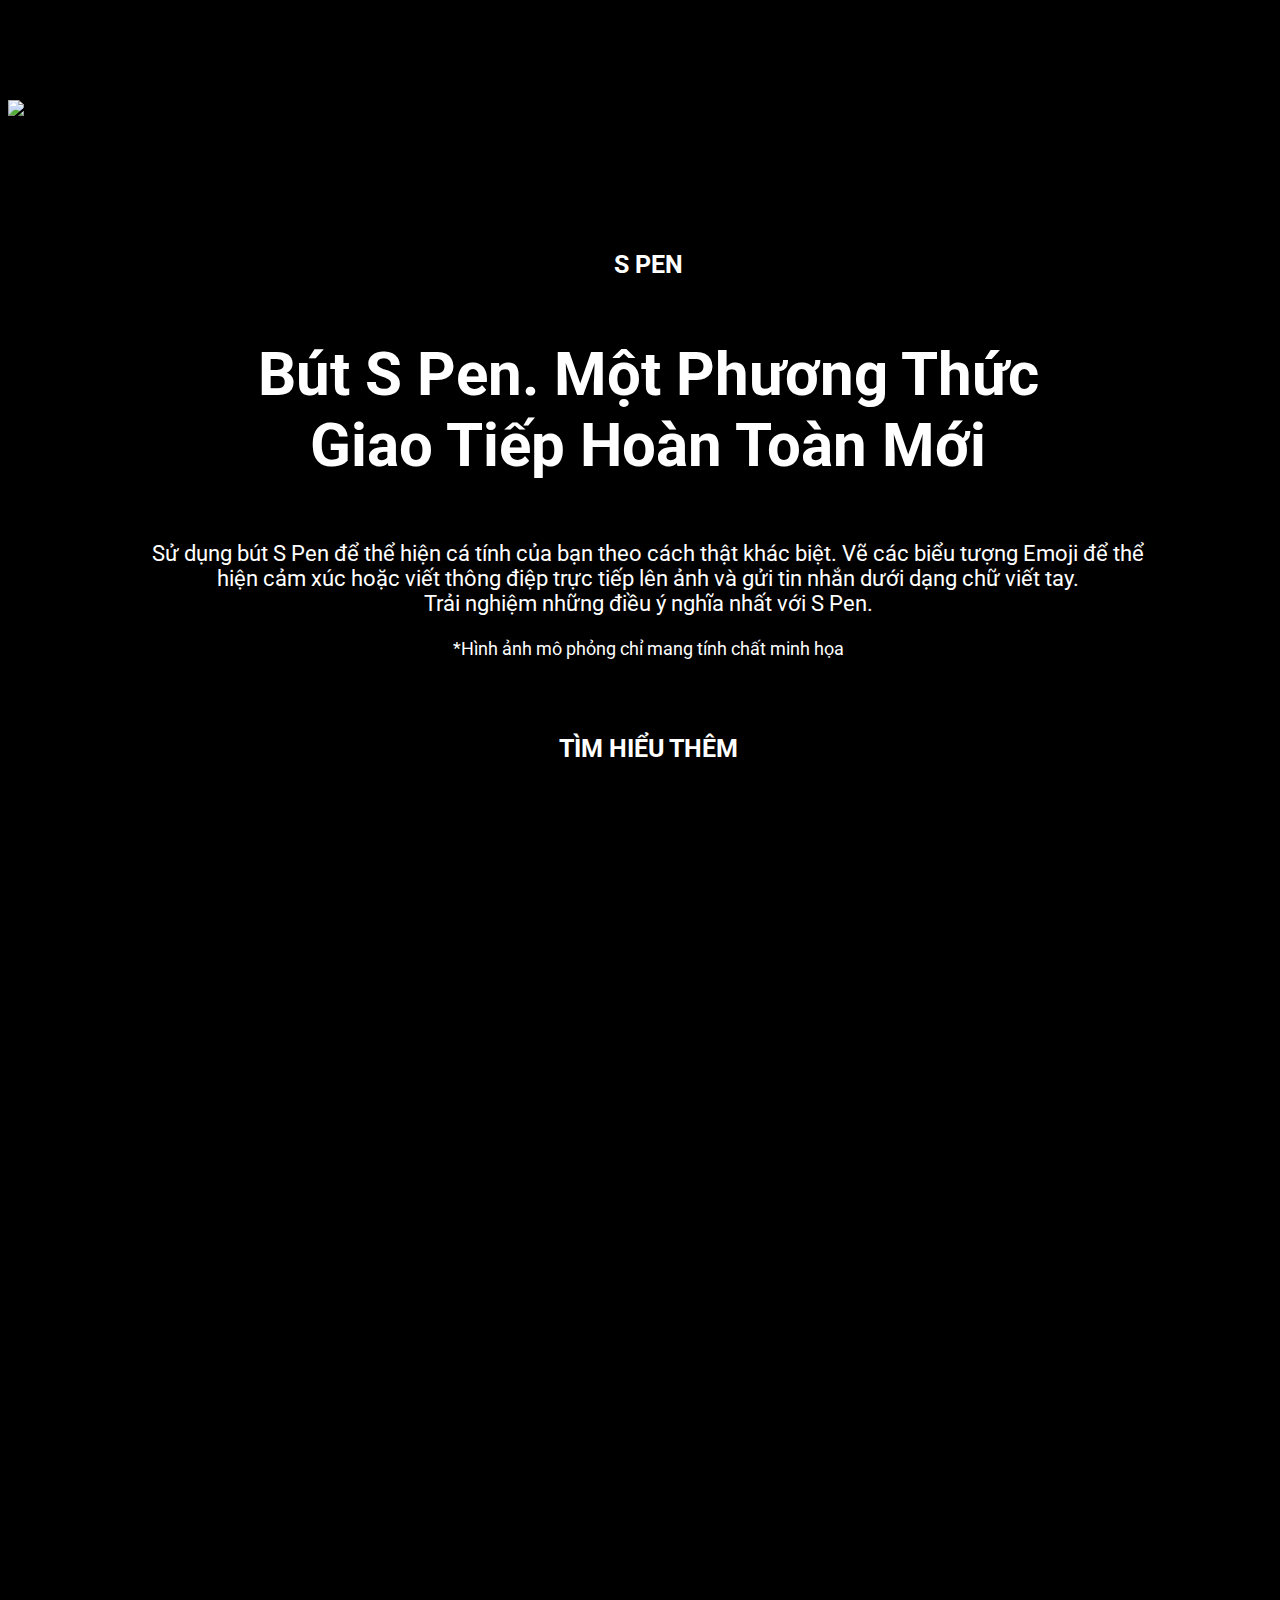
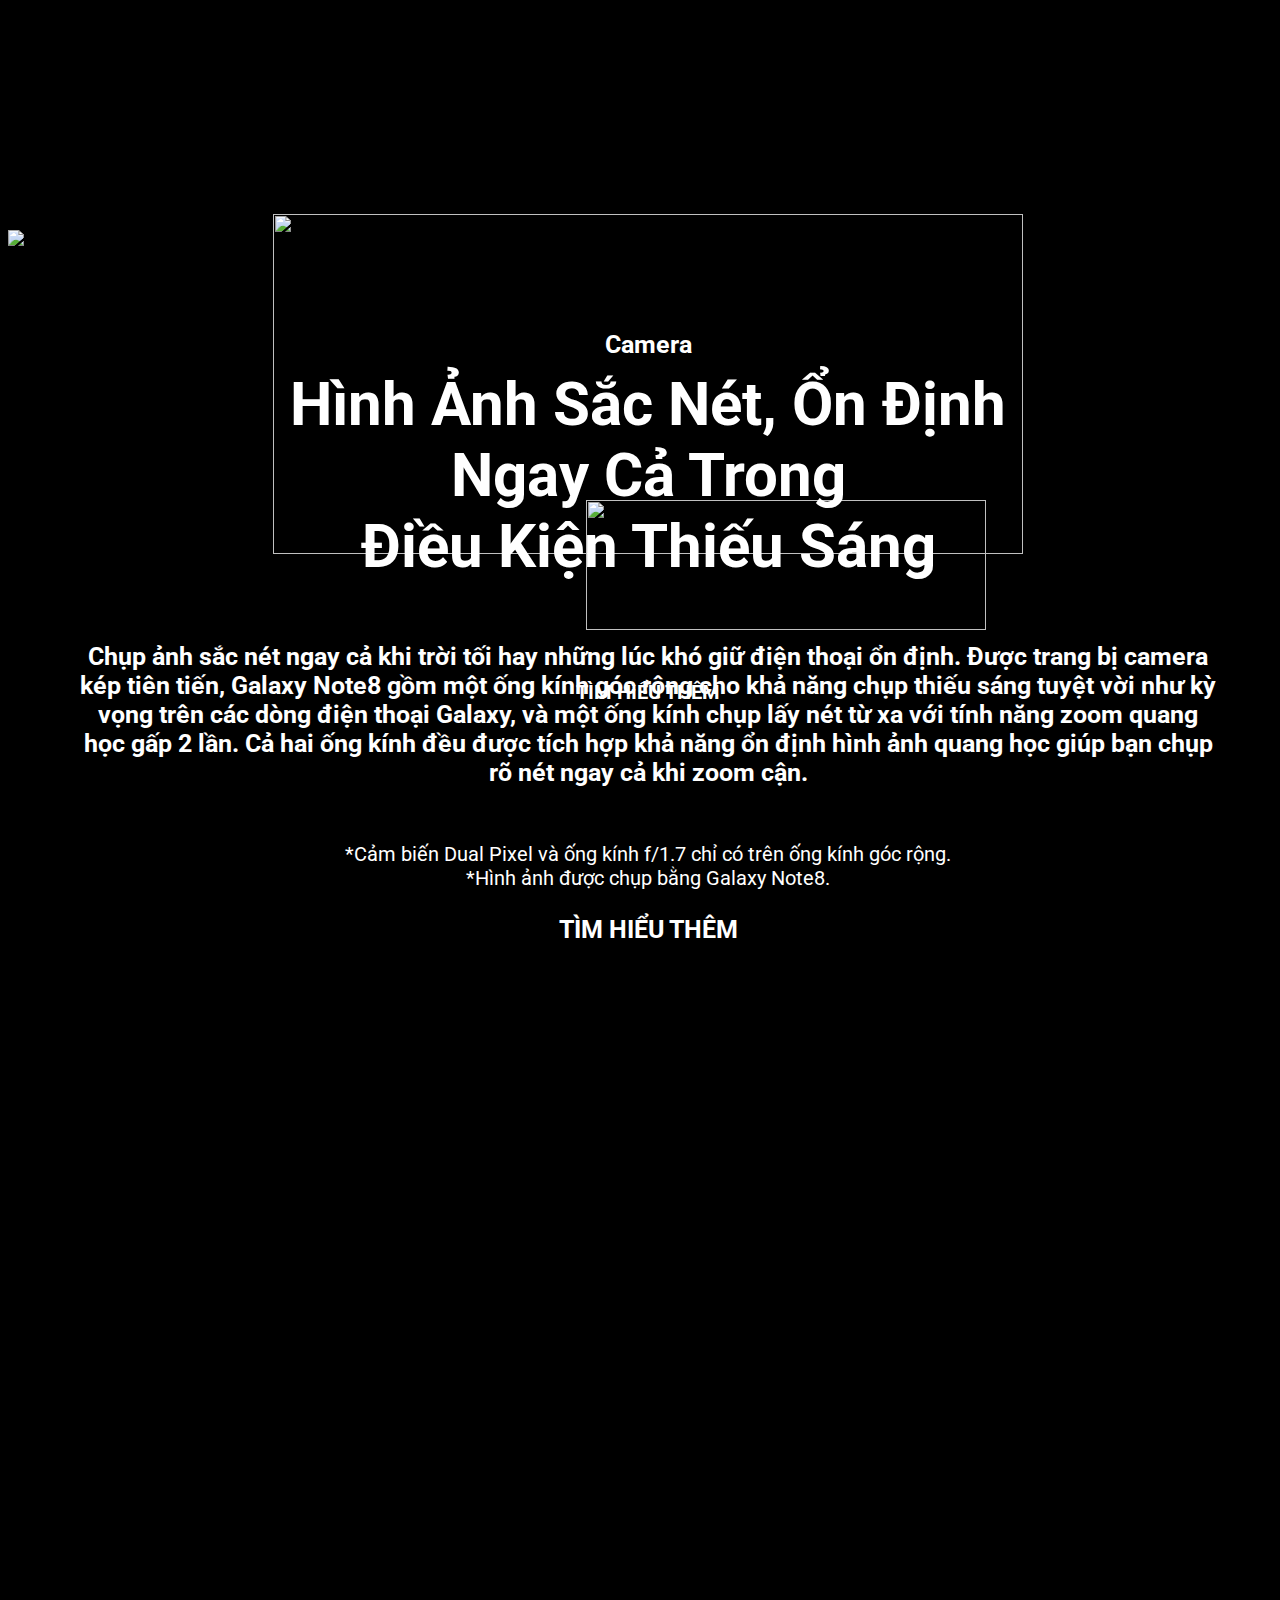
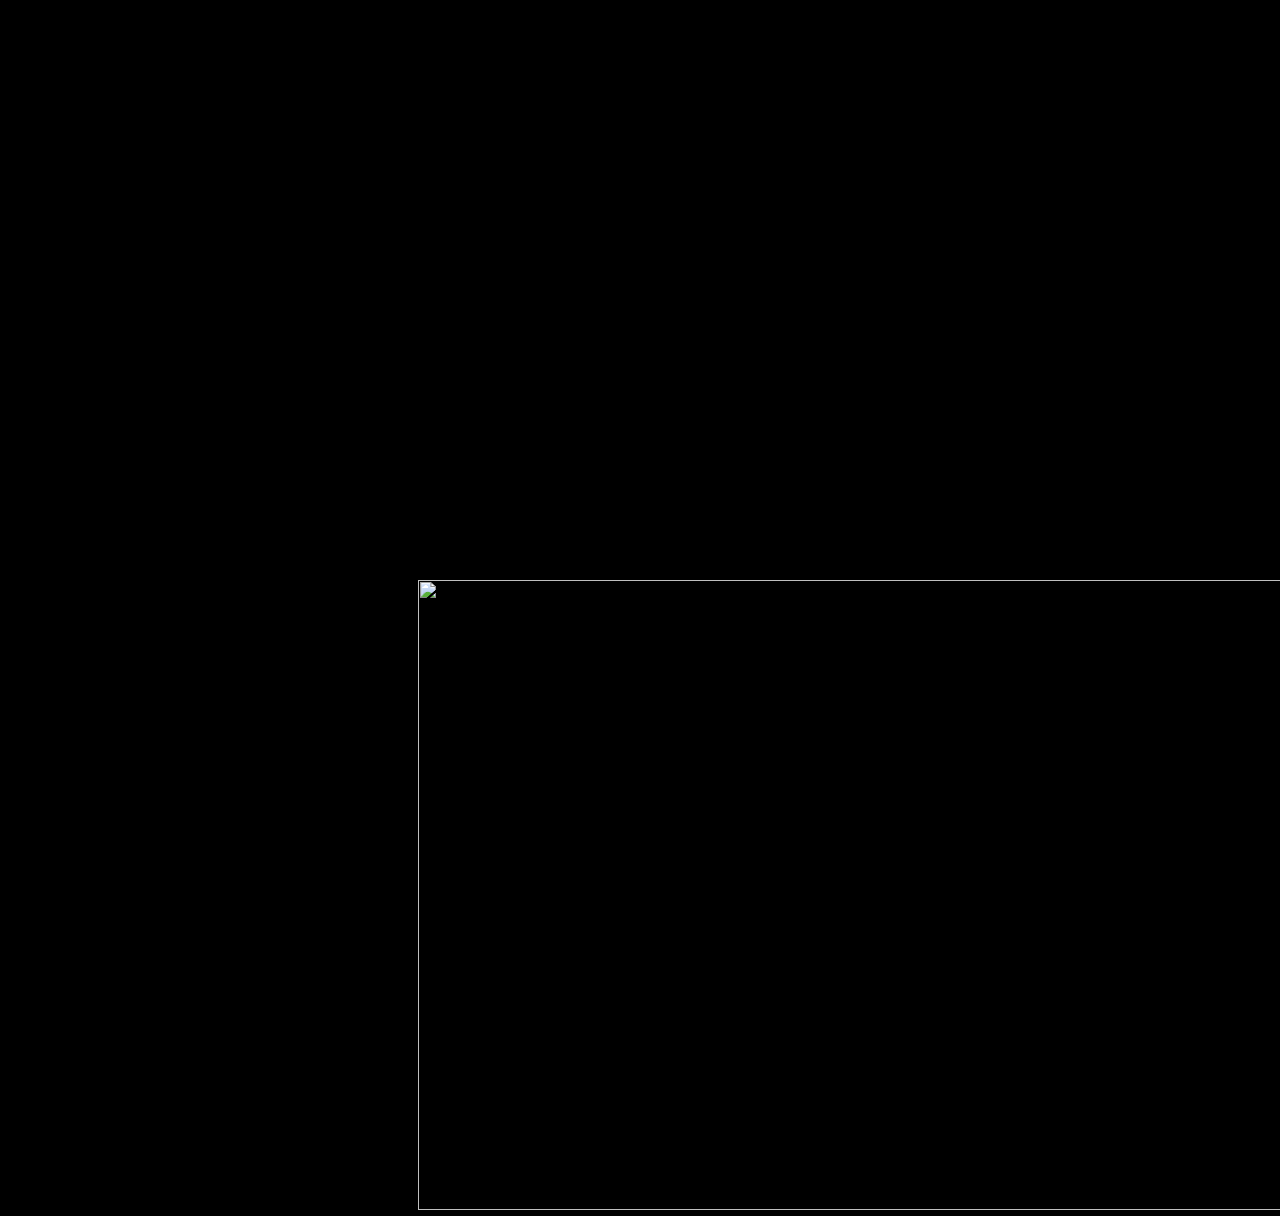
==== commit 1cde3487: "re-arrange website element" ====
--- a/src/index.html
+++ b/src/index.html
@@ -71,15 +71,15 @@
         <img id="anh_lpl"
              src="https://image.samsung.com/vn/smartphones/galaxy-note8/images/galaxy-note8_overview_kv_phone_black_m.png"/>
         <div id="video">
-            <iframe width="510" height="315" src="https://www.youtube.com/embed/RKYjdTiMkXM" frameborder="0">
+            <iframe width="630" height="400" src="https://www.youtube.com/embed/RKYjdTiMkXM" frameborder="0">
                 Video not supported
             </iframe>
-            <iframe width="510" height="315" src="https://www.youtube.com/embed/CwOH-DRgnPo" frameborder="0">
+            <iframe width="630" height="400" src="https://www.youtube.com/embed/CwOH-DRgnPo" frameborder="0">
                 Video not supported
             </iframe>
 
-            <img src="https://images.samsung.com/is/image/samsung/p5/vn/smartphones/galaxy-note8/galaxy-note8_banner04_m.jpg?$ORIGIN_JPG$"
-                 width="474" height="315"/>
+            <img width="630" height="400"
+                 src="https://images.samsung.com/is/image/samsung/p5/vn/smartphones/galaxy-note8/galaxy-note8_banner04_m.jpg?$ORIGIN_JPG$"/>
         </div>
     </section>
 
@@ -127,21 +127,16 @@
     </section>
 
     <section id="sPenSection">
-        <div id="spen" onmouseover="changeText()">
+        <div id="spen" onmouseover="changeTextSPen()">
             <img id="anhSPen"
-                 src="https://image.samsung.com/vn/smartphones/galaxy-note8/images/galaxy-note8_spen_sketch01_m.jpg"
-            >
-
+                 src="https://image.samsung.com/vn/smartphones/galaxy-note8/images/galaxy-note8_spen_sketch01_m.jpg">
             <div id="textSPen">
                 S PEN
                 <div id="sPenPart_1">
                     <p id="headerSP">Bút S Pen. Một Phương Thức<br>Giao Tiếp Hoàn Toàn Mới</p>
                     <p id="introSP">Sử dụng bút S Pen để thể hiện cá tính của bạn theo cách thật khác biệt. Vẽ các biểu
-                        tượng
-                        Emoji để thể<br>hiện cảm xúc hoặc viết thông điệp trực tiếp lên ảnh và gửi tin nhắn dưới dạng
-                        chữ
-                        viết
-                        tay.<br>
+                        tượng Emoji để thể<br>
+                        hiện cảm xúc hoặc viết thông điệp trực tiếp lên ảnh và gửi tin nhắn dưới dạng chữ viết tay.<br>
                         Trải nghiệm những điều ý nghĩa nhất với S Pen.</p>
                     <p id="noteSP">*Hình ảnh mô phỏng chỉ mang tính chất minh họa</p>
                     <p id="moreSp"><a href="#" target="_self">TÌM HIỂU THÊM</a></p>
@@ -178,16 +173,59 @@
             </div>
         </div>
     </section>
-
-    <section id="camera">
-        <div class="head">
-
-        </div>
-        <div class="body">
-
-        </div>
-    </section>
-
+    <section>
+        <div id="camera" onmouseover="changeTextCamera()">
+            <img id="backgroundCamera"
+                 src="https://image.samsung.com/vn/smartphones/galaxy-note8/camera/images/galaxy-note8-camera_dual-bg_s.jpg"/>
+            <div id="text1_Camera">
+                Camera
+                <p class="header">Hình Ảnh Sắc Nét, Ổn Định<br>Ngay Cả Trong<br>
+                    Điều Kiện Thiếu Sáng</p>
+                <p class="info">Chụp ảnh sắc nét ngay cả khi trời tối hay những lúc khó giữ điện thoại ổn định. Được
+                    trang
+                    bị camera<br>
+                    kép tiên tiến, Galaxy Note8 gồm một ống kính góc rộng cho khả năng chụp thiếu sáng tuyệt vời như
+                    kỳ<br>
+                    vọng trên các dòng điện thoại Galaxy, và một ống kính chụp lấy nét từ xa với tính năng zoom
+                    quang<br>
+                    học gấp 2 lần. Cả hai ống kính đều được tích hợp khả năng ổn định hình ảnh quang học giúp bạn
+                    chụp<br>
+                    rõ nét ngay cả khi zoom cận.</p>
+                <p class="note">*Cảm biến Dual Pixel và ống kính f/1.7 chỉ có trên ống kính góc rộng.<br>
+                    *Hình ảnh được chụp bằng Galaxy Note8.</p>
+                <p class="timhieu"><a class="btn-timhieu" href="#" target="_self">TÌM HIỂU THÊM</a></p>
+            </div>
+            <div id="text2_Camera">
+                <p class="header">Hình Ảnh Sắc Nét, Ổn<br>Định Ngay Cả Trong<br>
+                    Điều Kiện Thiếu Sáng</p>
+                <img class="icon_camera"
+                     src="https://image.samsung.com/vn/smartphones/galaxy-note8/images/galaxy-note8_camera_icon01.png"
+                     width="60" height="60"/>
+                <img class="icon_camera"
+                     src="https://image.samsung.com/vn/smartphones/galaxy-note8/images/galaxy-note8_camera_icon02.png"
+                     width="60" height="60"/>
+                <img class="icon_camera"
+                     src="https://image.samsung.com/vn/smartphones/galaxy-note8/images/galaxy-note8_camera_icon03.png"
+                     width="60" height="60"/>
+                <img class="icon_camera"
+                     src="https://image.samsung.com/vn/smartphones/galaxy-note8/images/galaxy-note8_camera_icon04.png"
+                     width="60" height="60"/>
+                <ul>
+                    <li class="icon_camera_chu" id="canchinh_icon_camera">Camera kép với<br>công nghệ chống<br>rung
+                        quang
+                        học kép
+                    </li>
+                    <li class="icon_camera_chu">Zoom quang học</li>
+                    <li class="icon_camera_chu">Cảm biến Dual Pixel</li>
+                    <li class="icon_camera_chu">Thấu kính sáng</li>
+                </ul>
+            </div>
+            <div id="imageCamera">
+                <img src="https://image.samsung.com/vn/smartphones/galaxy-note8/images/galaxy-note8_camera_hand_m.png"
+                     width="1100px" height="630px"/>
+            </div>
+        </div>
+    </section>
     <section id="hieuSuat">
         <div class="head">
 
@@ -196,7 +234,6 @@
 
         </div>
     </section>
-
     <section id="phone-plus">
         <div class="head">
 
@@ -205,7 +242,6 @@
 
         </div>
     </section>
-
     <section id="smart_switch">
         <div class="head">
 
@@ -214,7 +250,6 @@
 
         </div>
     </section>
-
     <footer>
         <div id="hoTroThongtin">
 
@@ -226,5 +261,4 @@
     <script src="controller.js"></script>
 </div>
 </body>
-
 </html>
--- a/src/style.css
+++ b/src/style.css
@@ -21,6 +21,21 @@
 #wholeScreen {
     width: 100%;
     height: 100%;
+}
+
+.header {
+    font-size: 60px;
+    margin-top: 10px;
+}
+
+.info {
+
+}
+
+.note {
+    padding-top: 30px;
+    font-weight: initial;
+    font-size: 20px;
 }
 
 /*Menu Trang Web*/
@@ -96,10 +111,10 @@
 }
 
 /*Lam  Phai Lon*/
-#lamPhaiLon
-{
-    width: 100%;
-}
+#lamPhaiLon {
+    width: 100%;
+}
+
 #backgroundLPL {
     position: absolute;
     top: 108px;
@@ -141,9 +156,9 @@
 }
 
 #video {
-    width: 100%;
-    position: absolute;
-    top: 1080px;
+    width: 200%;
+    position: absolute;
+    top: 1180px;
 }
 
 /*Man Hinh Vo Cuc*/
@@ -155,12 +170,13 @@
 #videoPlayer {
     width: 100%;
     position: relative;
+    z-index: -2;
 }
 
 #myPhone {
     position: absolute;
     width: 80%;
-    z-index: 1;
+    z-index: -1;
     margin-left: 10%;
 }
 
@@ -172,10 +188,11 @@
     height: fit-content;
     text-align: center;
     font-weight: bold;
-    padding-top: 30px;
+    padding-top: 100px;
     color: white;
     display: inline-block;
-    padding-left: 20%;
+    font-size: 25px;
+    margin-left: 27%;
 }
 
 #trai_nghiem {
@@ -265,7 +282,7 @@
 
 #listSP {
     position: absolute;
-    left: 275px;
+    left: 28%;
 }
 
 .itemSP {
@@ -286,6 +303,7 @@
     position: absolute;
     width: 100%;
     top: 1500px;
+    z-index: -1;
 }
 
 #butSPen {
@@ -306,3 +324,61 @@
     padding-top: 100px;
     font-size: 20px;
 }
+
+/*Phan Camera*/
+
+#camera {
+    position: absolute;
+    top: 4930px;
+    color: white;
+    width: 100%;
+    text-align: center;
+    font-weight: bold;
+    font-size: 25px;
+    padding-top: 100px;
+}
+
+#text1_Camera {
+    padding-top: 100px;
+}
+
+#text2_Camera {
+    margin-top: -300px;
+    visibility: hidden;
+}
+
+#backgroundCamera {
+    position: absolute;
+    left: 0;
+    width: 100%;
+    z-index: -1;
+}
+
+.icon_camera {
+    padding: 0 82px 0 52px;
+}
+
+.icon_camera_chu {
+    padding-left: 30px;
+    font-size: 18px;
+    font-weight: initial;
+}
+
+#canchinh_icon_camera {
+    padding-left: 510px;
+}
+
+#imageCamera {
+    position: absolute;
+    top: 2050px;
+    left: 32%;
+    z-index: -1;
+}
+
+#timhieuthem_camera {
+    font-size: 20px;
+    z-index: 1;
+    position: absolute;
+    top: 5300px;
+    left: 670px;
+}